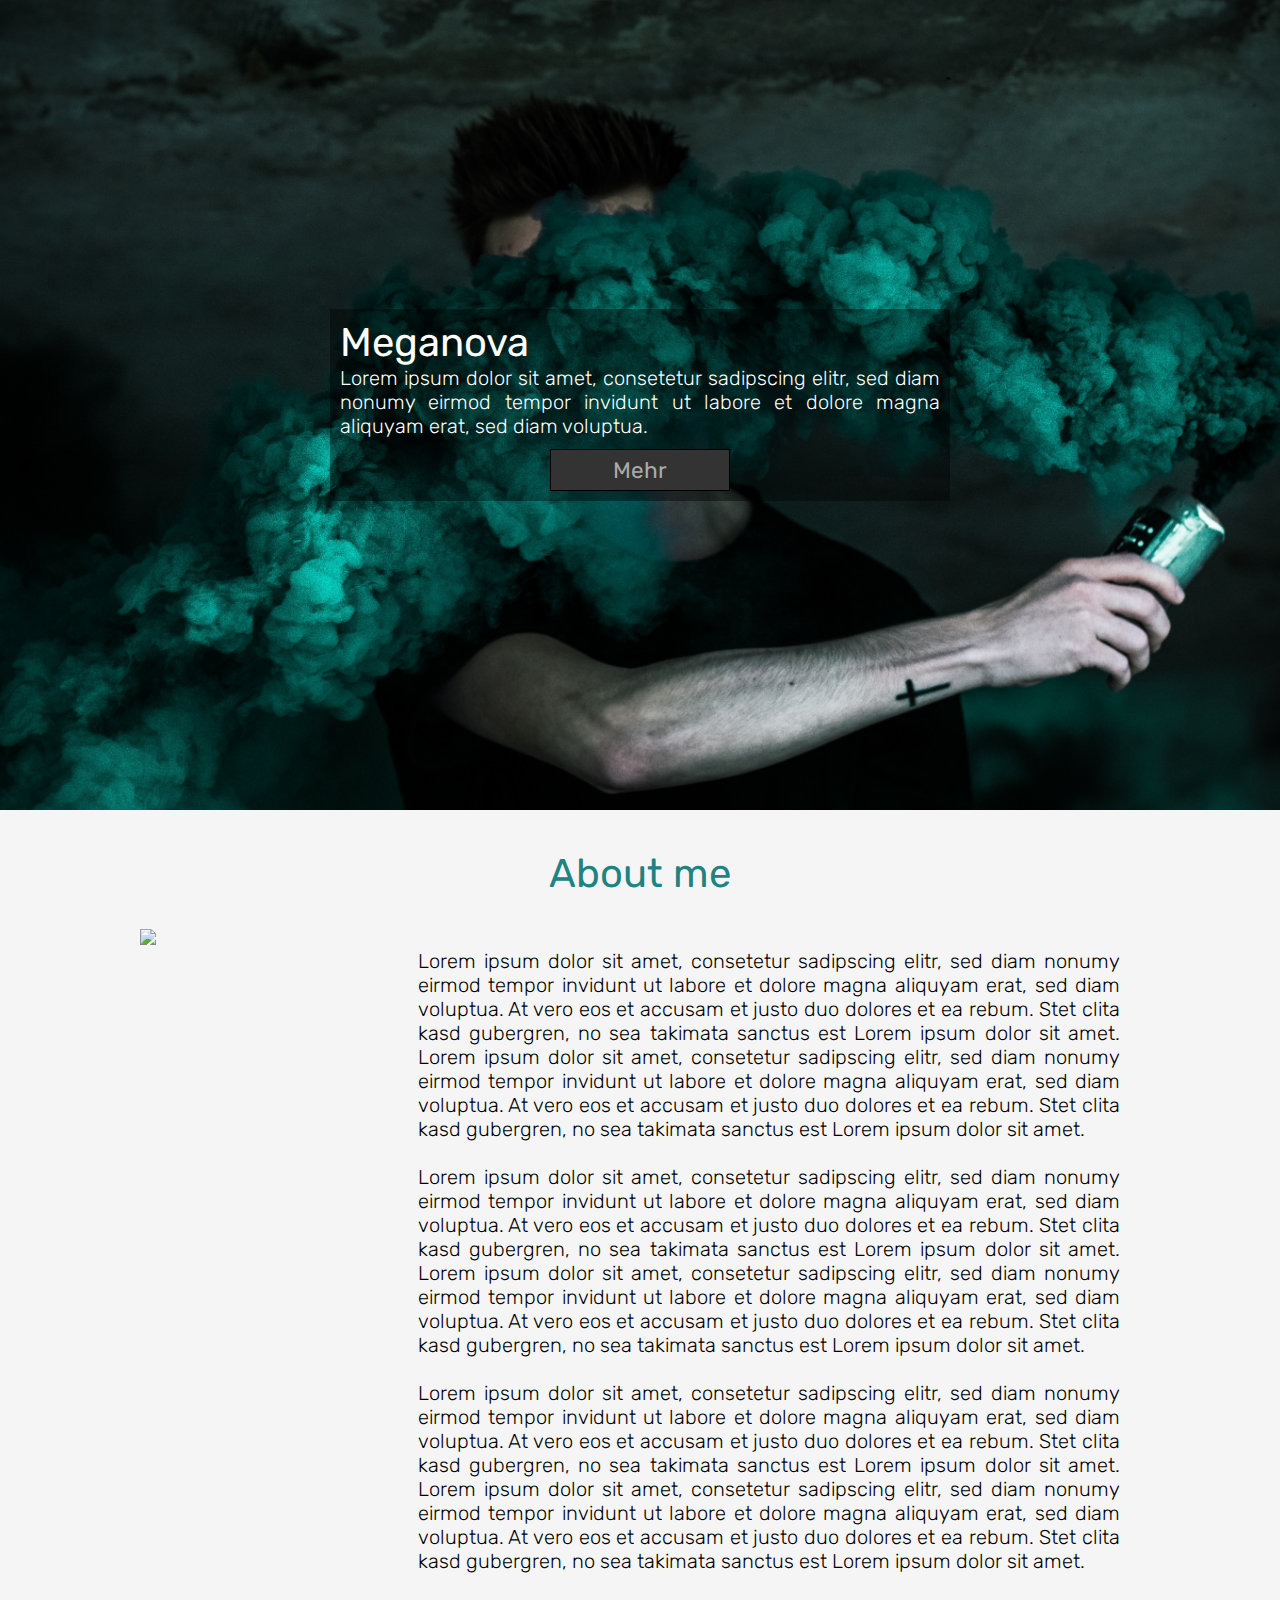
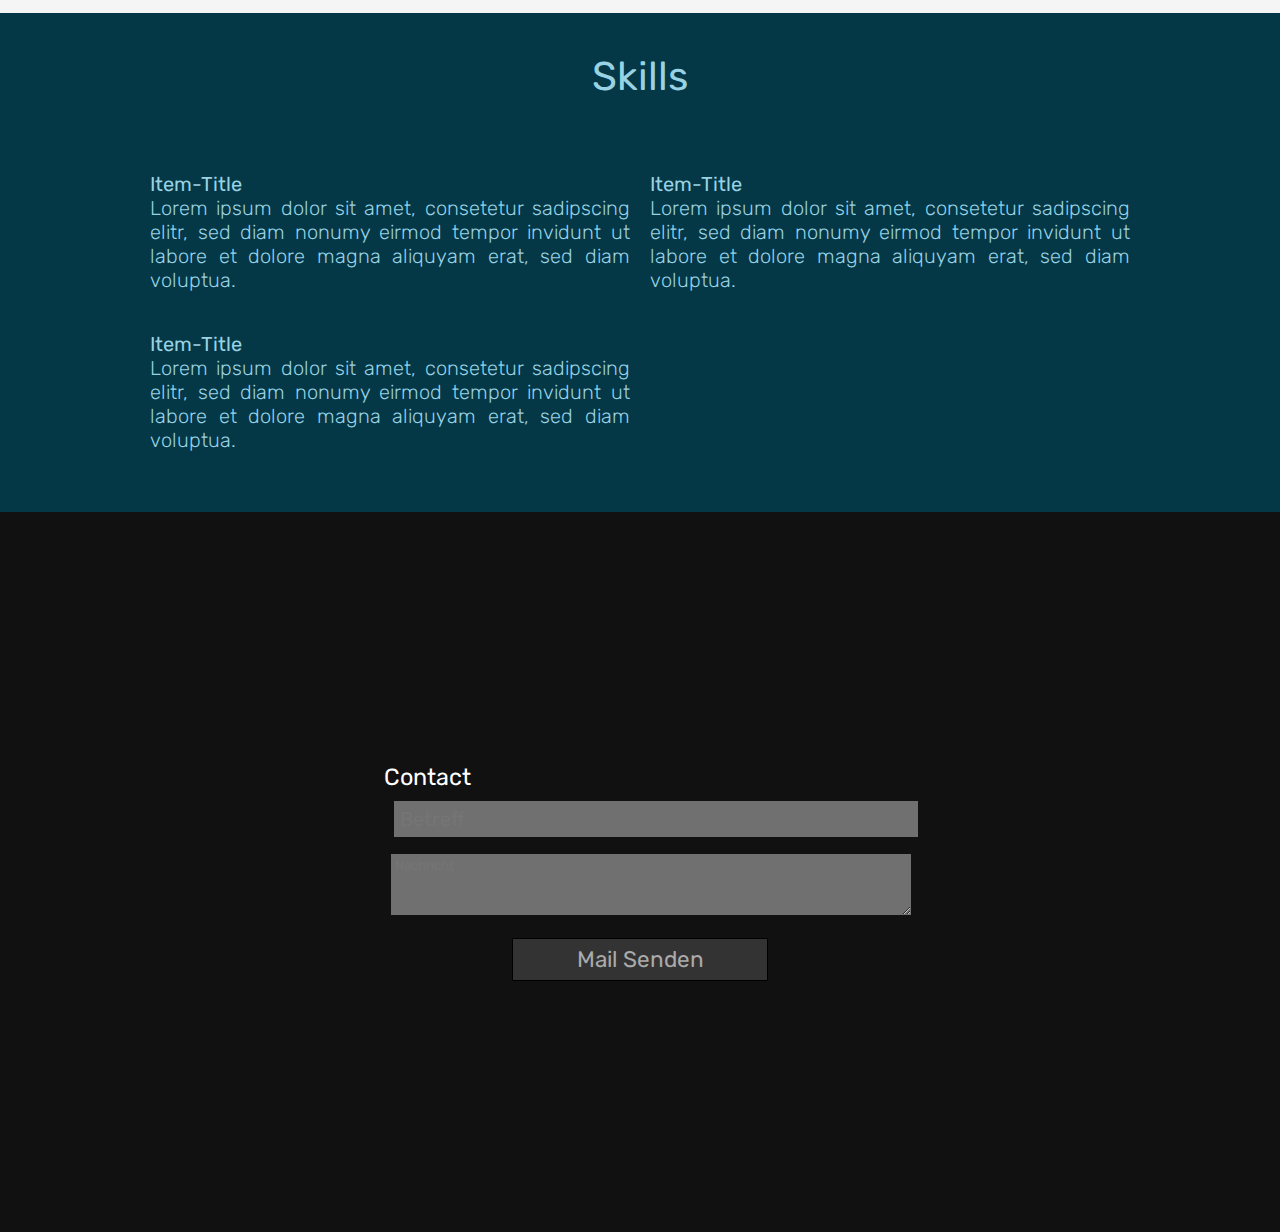
==== index.html @ 615d8e1c "Update" ====
<!DOCTYPE html>

<html>
	<head>
		<meta charset="utf-8">
		<title>Meganova</title>
		<meta name="viewport" content="width=device-width, initial-scale=1">
		<link rel="stylesheet" type="text/css" href="static/style.css">
	</head>
	
	<body>
		<header id="top">
			<div class="box">
				<h1>Meganova</h1>
				<p>Lorem ipsum dolor sit amet, consetetur sadipscing elitr, sed diam nonumy eirmod tempor invidunt ut labore et dolore magna aliquyam erat, sed diam voluptua.</p>
				<center>
					<button class="size-30" onClick="location.href='#about';">Mehr</button>
				</center>
			</div>
		</header>
		
		<section id="about">
			<h3>About me</h3>
			<div>
				<img src="static/img/img_about.jpg">
				<p>Lorem ipsum dolor sit amet, consetetur sadipscing elitr, sed diam nonumy eirmod tempor invidunt ut labore et dolore magna aliquyam erat, sed diam voluptua. At vero eos et accusam et justo duo dolores et ea rebum. Stet clita kasd gubergren, no sea takimata sanctus est Lorem ipsum dolor sit amet. Lorem ipsum dolor sit amet, consetetur sadipscing elitr, sed diam nonumy eirmod tempor invidunt ut labore et dolore magna aliquyam erat, sed diam voluptua. At vero eos et accusam et justo duo dolores et ea rebum. Stet clita kasd gubergren, no sea takimata sanctus est Lorem ipsum dolor sit amet.<br><br>Lorem ipsum dolor sit amet, consetetur sadipscing elitr, sed diam nonumy eirmod tempor invidunt ut labore et dolore magna aliquyam erat, sed diam voluptua. At vero eos et accusam et justo duo dolores et ea rebum. Stet clita kasd gubergren, no sea takimata sanctus est Lorem ipsum dolor sit amet. Lorem ipsum dolor sit amet, consetetur sadipscing elitr, sed diam nonumy eirmod tempor invidunt ut labore et dolore magna aliquyam erat, sed diam voluptua. At vero eos et accusam et justo duo dolores et ea rebum. Stet clita kasd gubergren, no sea takimata sanctus est Lorem ipsum dolor sit amet.<br><br>Lorem ipsum dolor sit amet, consetetur sadipscing elitr, sed diam nonumy eirmod tempor invidunt ut labore et dolore magna aliquyam erat, sed diam voluptua. At vero eos et accusam et justo duo dolores et ea rebum. Stet clita kasd gubergren, no sea takimata sanctus est Lorem ipsum dolor sit amet. Lorem ipsum dolor sit amet, consetetur sadipscing elitr, sed diam nonumy eirmod tempor invidunt ut labore et dolore magna aliquyam erat, sed diam voluptua. At vero eos et accusam et justo duo dolores et ea rebum. Stet clita kasd gubergren, no sea takimata sanctus est Lorem ipsum dolor sit amet.</p>
			</div>
		</section>
		
		<section id="skills">
			<h3>Skills</h3>
			<article class="boxed">
				<div>
					<h4>Item-Title</h4>
					<p>Lorem ipsum dolor sit amet, consetetur sadipscing elitr, sed diam nonumy eirmod tempor invidunt ut labore et dolore magna aliquyam erat, sed diam voluptua.</p>
				</div>
				<div>
					<h4>Item-Title</h4>
					<p>Lorem ipsum dolor sit amet, consetetur sadipscing elitr, sed diam nonumy eirmod tempor invidunt ut labore et dolore magna aliquyam erat, sed diam voluptua.</p>
				</div>
				<div>
					<h4>Item-Title</h4>
					<p>Lorem ipsum dolor sit amet, consetetur sadipscing elitr, sed diam nonumy eirmod tempor invidunt ut labore et dolore magna aliquyam erat, sed diam voluptua.</p>
				</div>
			</article>
		</section>
		
		<section id="contact">
			<div class="box">
				<h3>Contact</h3>
				<form action="mailto:MeganovaLP@web.de" method="GET">
					<input class="size-100" name="subject" type="text" placeholder="Betreff" required />
					<textarea class="size-100" name="body" placeholder="Nachricht" required></textarea>
					<center><button class="size-50" type="submit">Mail Senden</button></center>
				</form>
			</div>
		</section>
	</body>
</html>

<!-- 
	Header: levi-guzman-PKVRdAODx0E-unsplash
	Contact: yuriy-bogdanov-v-mf0yOPf9A-unsplash
-->
---- static/style.css ----
@import url('https://fonts.googleapis.com/css?family=Rubik:300,300i,400,400i,500,500i,700,700i,900,900i&display=swap&subset=cyrillic,hebrew,latin-ext');

* {
	margin: 0;
	padding: 0;
	box-size: border-box;
	font-family: 'Rubik', sans-serif;
}

h1, h2, h3, h4, h5, h6 {
	font-weight: 400;
}
p {
	font-weight: 300;
	hyphens: auto;
	text-align: justify;
}

button {
	background: #333;
	border: 1px solid #000;
	color: #aaa;
	padding: .3em .5em;
	font-size: 1.125em;
	transition: all .3s;
}
	button:hover, button:active, button:focus {
		background: #218282;
		border-color: #999;
		color: #fff;
	}

html {
	background: #111;
	overflow-x: hidden;
	scroll-behavior: smooth;
}

body {
	height: 100vh;
	width: 100vw;
	font-size: 20px;
}

header {
	height: 60vh;
	background: url('./img/bg_header.jpg') no-repeat center;
	background-size: cover;
	background-attachment: fixed;
	display: flex;
	justify-content: center;
	align-items: center;
}
	header .box {
		color: #fff;
		max-width: 600px;
	}
	header button {
		margin-top: .5em;
	}

.box {
	background:rgba(0, 0, 0, .4);
	padding:.5em;
	display:inline-block;
}

#about {
	background: #f5f5f5;
	color: #000;
}
	#about h3 {
		color: #218282;
		text-align: center;
		padding: 1em 0em .3em 0em;
	}
	#about div p {
		padding: 1em;
	}
	#about img {
		width: 100%;
	}

#skills {
	background: #043847;
	color: #98d2e3;
}
	#skills h3 {
		text-align: center;
		padding: 1em 0em .3em 0em;
	}
	#skills article div {
		padding: 1em .5em;
	}

#contact {
	height: 60vh;
	background: url('./img/bg_contact.jpg') no-repeat center;
	background-size: cover;
	background-attachment: fixed;
	display: flex;
	justify-content: center;
	align-items: center;
}
	#contact .box {
		max-width: 600px;
		color: #fff;
		background: none;
	}
	
	#contact input, #contact textarea {
		border: none;
		outline: none;
		background: rgba(255, 255, 255, 0.4);
		padding: .3em;
		margin: .5em;
		transition: all .3s;
	}
	#contact input {
		font-size: 1em;
	}
	#contact textarea {
		height: 4em;
	}
		#contact input:hover, #contact textarea:hover, 
		#contact input:active, #contact textarea:active, 
		#contact input:focus, #contact textarea:focus {
			background: rgba(255, 255, 255, 0.9);
		}
		#contact textarea:hover, #contact textarea:active, #contact textarea:focus {
			height: 10em;
		}
	#contact button {
		margin-top: .5em;
	}

@media screen and (min-width: 680px) {
	header {
		height: 90vh;
	}
	
	#about {
		background: #f5f5f5;
		color: #000;
	}
		#about h3, #skills h3 {
			font-size: 1.5em;
		}
		#about div {
			display: flex;
			justify-content: space-evenly;
			align-itmes: center;
			padding: 1em 3em;
		}
		#about img {
			width: 200%;
			max-width: 300px;
		}
	
	#skills .boxed {
		display: flex;
		flex-flow: row wrap;
		align-content: space-between;
		padding: 1.5em 5em;
	}
		#skills .boxed div {
			width: 48%;
		}
	
	#contact {
		height: 80vh;
	}
	
	.size-30 {
		width: 30%;
	}
	.size-50 {
		width: 50%;
	}
	.size-100 {
		width: 100%;
	}
}

@media screen and (min-width: 920px) {
	#about h3, #skills h3 {
		font-size: 2em;
	}
	#about div {
		padding: 1em 7em;
	}
	#skills .boxed {
		padding: 2em 7em;
	}
}
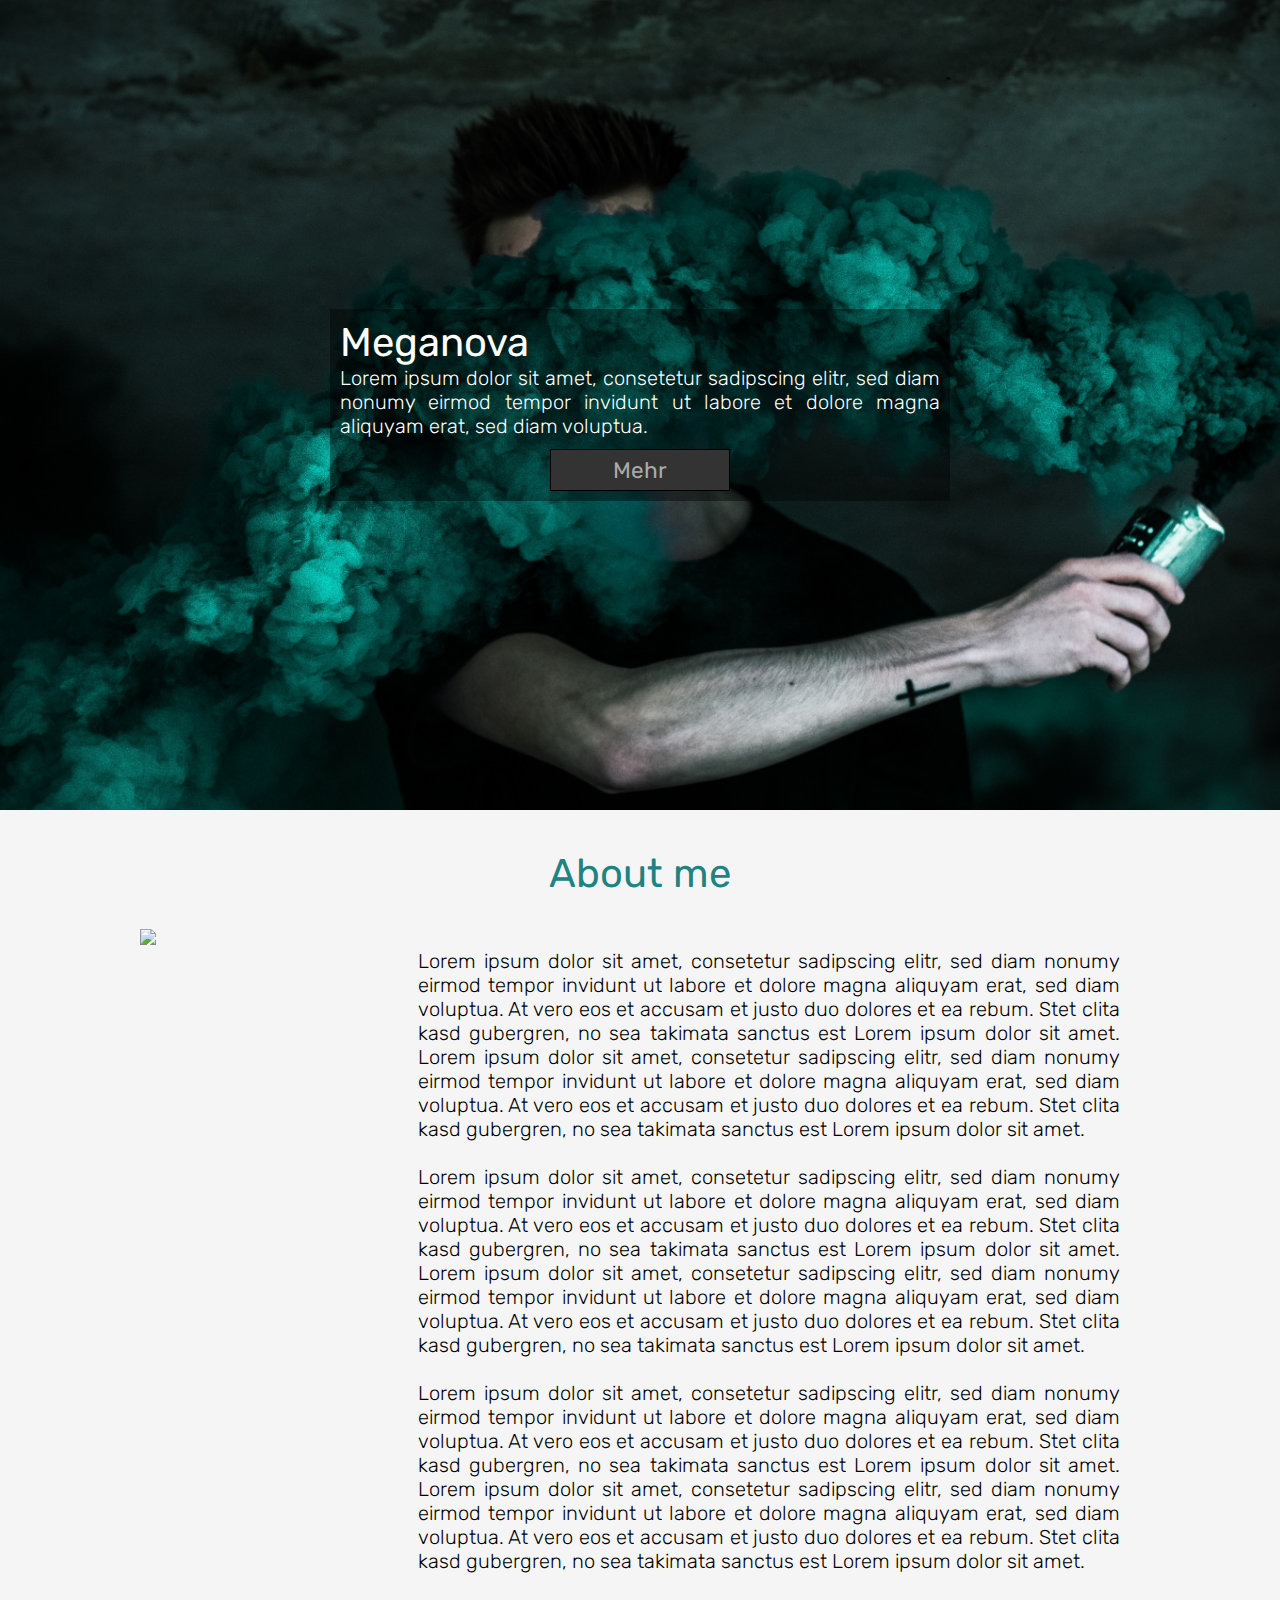
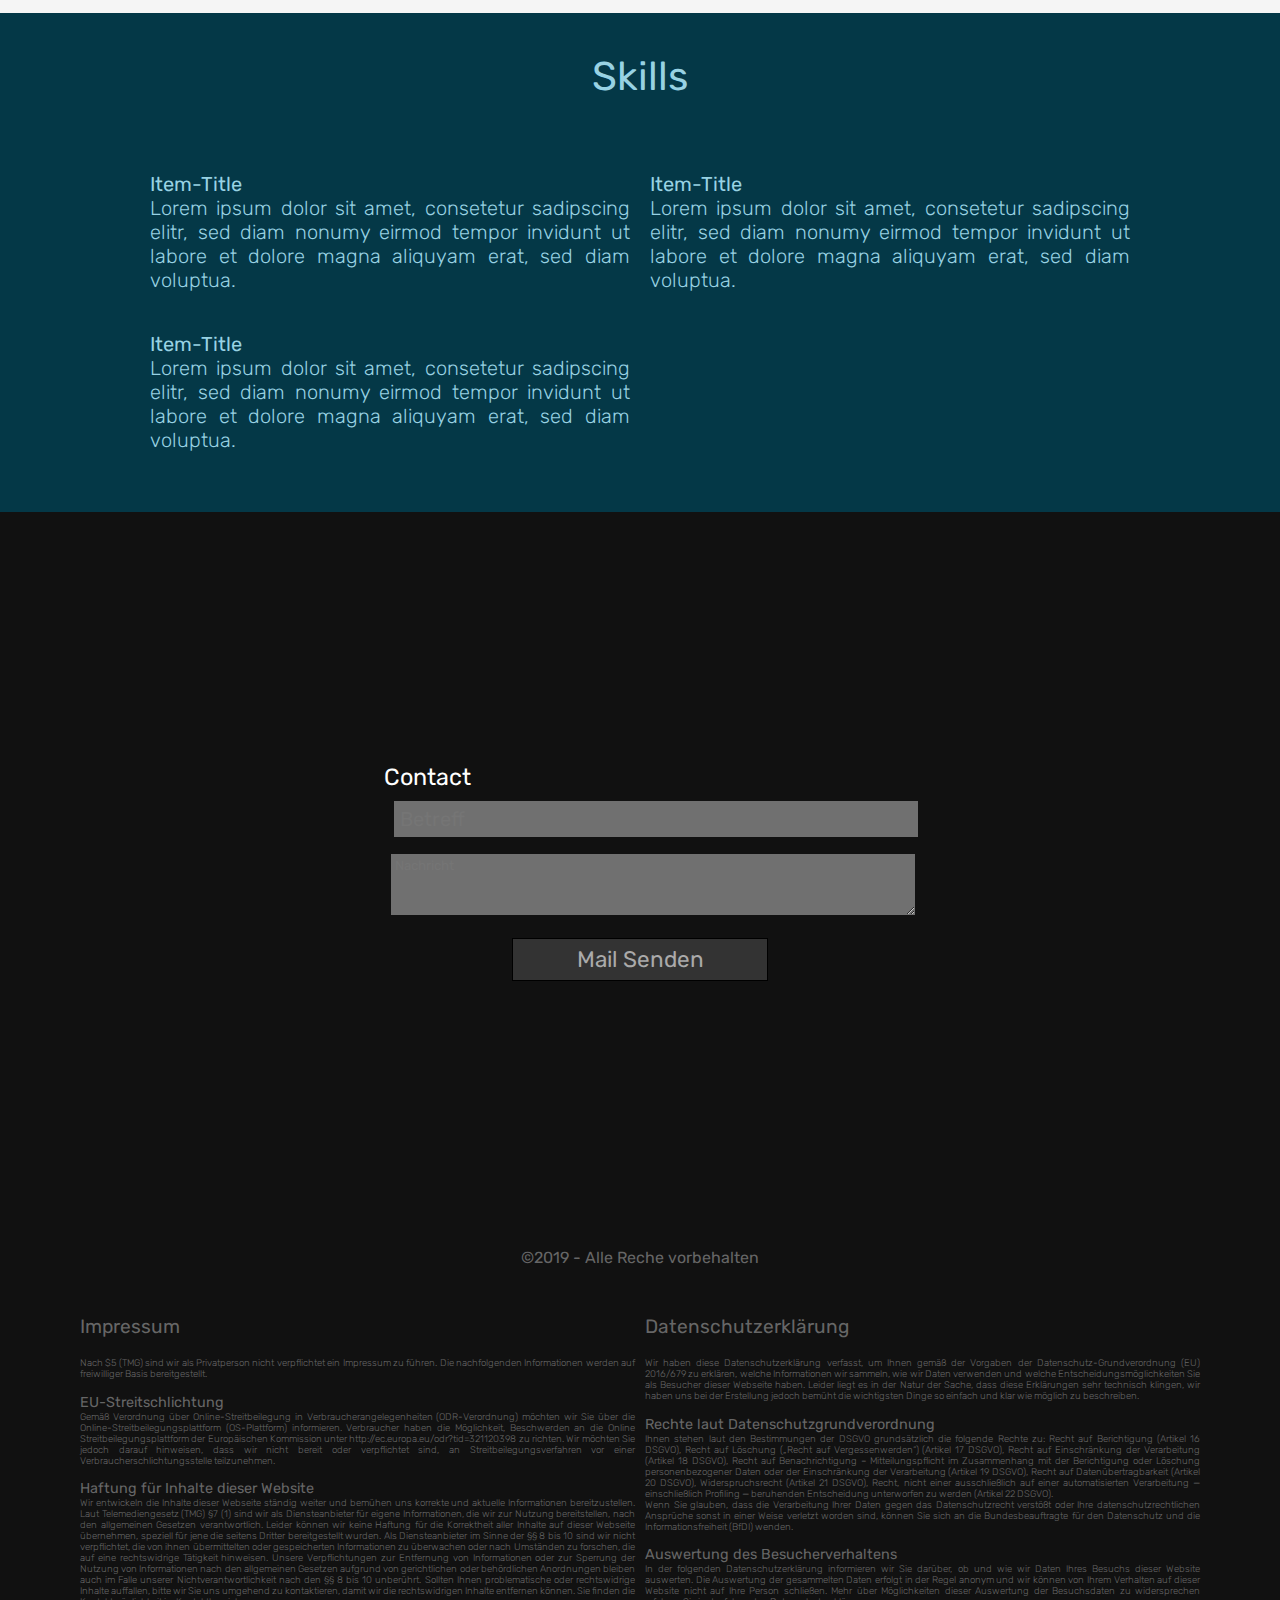
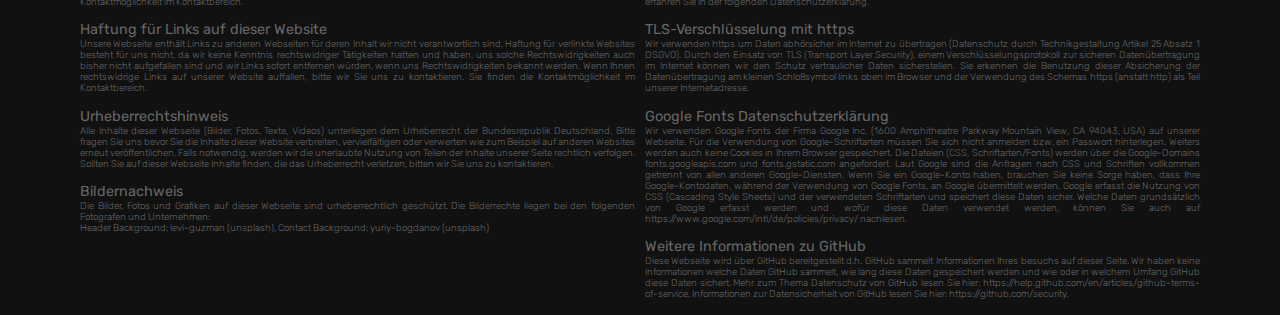
==== commit 731e36e3: "Add files via upload" ====
--- a/index.html
+++ b/index.html
@@ -49,16 +49,43 @@
 			<div class="box">
 				<h3>Contact</h3>
 				<form action="mailto:MeganovaLP@web.de" method="GET">
-					<input class="size-100" name="subject" type="text" placeholder="Betreff" required />
-					<textarea class="size-100" name="body" placeholder="Nachricht" required></textarea>
+					<input name="subject" type="text" placeholder="Betreff" required />
+					<textarea name="body" placeholder="Nachricht" required></textarea>
 					<center><button class="size-50" type="submit">Mail Senden</button></center>
 				</form>
 			</div>
 		</section>
+		
+		<section id="imprint">
+			<center>&copy;2019 - Alle Reche vorbehalten</center>
+			<div class="small">
+				<h4>Impressum</h4>
+				<p>Nach $5 (TMG) sind wir als Privatperson nicht verpflichtet ein Impressum zu führen. Die nachfolgenden Informationen werden auf freiwilliger Basis bereitgestellt.</p>
+				<h6>EU-Streitschlichtung</h6>
+				<p>Gemäß Verordnung über Online-Streitbeilegung in Verbraucherangelegenheiten (ODR-Verordnung) möchten wir Sie über die Online-Streitbeilegungsplattform (OS-Plattform) informieren. Verbraucher haben die Möglichkeit, Beschwerden an die Online Streitbeilegungsplattform der Europäischen Kommission unter http://ec.europa.eu/odr?tid=321120398 zu richten. Wir möchten Sie jedoch darauf hinweisen, dass wir nicht bereit oder verpflichtet sind, an Streitbeilegungsverfahren vor einer Verbraucherschlichtungsstelle teilzunehmen.</p>
+				<h6>Haftung für Inhalte dieser Website</h6>
+				<p>Wir entwickeln die Inhalte dieser Webseite ständig weiter und bemühen uns korrekte und aktuelle Informationen bereitzustellen. Laut Telemediengesetz (TMG) §7 (1) sind wir als Diensteanbieter für eigene Informationen, die wir zur Nutzung bereitstellen, nach den allgemeinen Gesetzen verantwortlich. Leider können wir keine Haftung für die Korrektheit aller Inhalte auf dieser Webseite übernehmen, speziell für jene die seitens Dritter bereitgestellt wurden. Als Diensteanbieter im Sinne der §§ 8 bis 10 sind wir nicht verpflichtet, die von ihnen übermittelten oder gespeicherten Informationen zu überwachen oder nach Umständen zu forschen, die auf eine rechtswidrige Tätigkeit hinweisen. Unsere Verpflichtungen zur Entfernung von Informationen oder zur Sperrung der Nutzung von Informationen nach den allgemeinen Gesetzen aufgrund von gerichtlichen oder behördlichen Anordnungen bleiben auch im Falle unserer Nichtverantwortlichkeit nach den §§ 8 bis 10 unberührt. Sollten Ihnen problematische oder rechtswidrige Inhalte auffallen, bitte wir Sie uns umgehend zu kontaktieren, damit wir die rechtswidrigen Inhalte entfernen können. Sie finden die Kontaktmöglichkeit im Kontaktbereich.</p>
+				<h6>Haftung für Links auf dieser Website</h6>
+				<p>Unsere Webseite enthält Links zu anderen Webseiten für deren Inhalt wir nicht verantwortlich sind. Haftung für verlinkte Websites besteht für uns nicht, da wir keine Kenntnis rechtswidriger Tätigkeiten hatten und haben, uns solche Rechtswidrigkeiten auch bisher nicht aufgefallen sind und wir Links sofort entfernen würden, wenn uns Rechtswidrigkeiten bekannt werden. Wenn Ihnen rechtswidrige Links auf unserer Website auffallen, bitte wir Sie uns zu kontaktieren. Sie finden die Kontaktmöglichkeit im Kontaktbereich.</p>
+				<h6>Urheberrechtshinweis</h6>
+				<p>Alle Inhalte dieser Webseite (Bilder, Fotos, Texte, Videos) unterliegen dem Urheberrecht der Bundesrepublik Deutschland. Bitte fragen Sie uns bevor Sie die Inhalte dieser Website verbreiten, vervielfältigen oder verwerten wie zum Beispiel auf anderen Websites erneut veröffentlichen. Falls notwendig, werden wir die unerlaubte Nutzung von Teilen der Inhalte unserer Seite rechtlich verfolgen. Sollten Sie auf dieser Webseite Inhalte finden, die das Urheberrecht verletzen, bitten wir Sie uns zu kontaktieren.</p>
+				<h6>Bildernachweis</h6>
+				<p>Die Bilder, Fotos und Grafiken auf dieser Webseite sind urheberrechtlich geschützt. Die Bilderrechte liegen bei den folgenden Fotografen und Unternehmen:<br>Header Background: levi-guzman (unsplash), Contact Background: yuriy-bogdanov (unsplash)</p>
+				
+				<h4>Datenschutzerklärung</h4>
+				<p>Wir haben diese Datenschutzerklärung verfasst, um Ihnen gemäß der Vorgaben der Datenschutz-Grundverordnung (EU) 2016/679 zu erklären, welche Informationen wir sammeln, wie wir Daten verwenden und welche Entscheidungsmöglichkeiten Sie als Besucher dieser Webseite haben. Leider liegt es in der Natur der Sache, dass diese Erklärungen sehr technisch klingen, wir haben uns bei der Erstellung jedoch bemüht die wichtigsten Dinge so einfach und klar wie möglich zu beschreiben.</p>
+				<h6>Rechte laut Datenschutzgrundverordnung</h6>
+				<p>Ihnen stehen laut den Bestimmungen der DSGVO grundsätzlich die folgende Rechte zu: Recht auf Berichtigung (Artikel 16 DSGVO), Recht auf Löschung („Recht auf Vergessenwerden“) (Artikel 17 DSGVO), Recht auf Einschränkung der Verarbeitung (Artikel 18 DSGVO), Recht auf Benachrichtigung – Mitteilungspflicht im Zusammenhang mit der Berichtigung oder Löschung personenbezogener Daten oder der Einschränkung der Verarbeitung (Artikel 19 DSGVO), Recht auf Datenübertragbarkeit (Artikel 20 DSGVO), Widerspruchsrecht (Artikel 21 DSGVO), Recht, nicht einer ausschließlich auf einer automatisierten Verarbeitung — einschließlich Profiling — beruhenden Entscheidung unterworfen zu werden (Artikel 22 DSGVO).</p>
+				<p>Wenn Sie glauben, dass die Verarbeitung Ihrer Daten gegen das Datenschutzrecht verstößt oder Ihre datenschutzrechtlichen Ansprüche sonst in einer Weise verletzt worden sind, können Sie sich an die Bundesbeauftragte für den Datenschutz und die Informationsfreiheit (BfDI) wenden.</p>
+				<h6>Auswertung des Besucherverhaltens</h6>
+				<p>In der folgenden Datenschutzerklärung informieren wir Sie darüber, ob und wie wir Daten Ihres Besuchs dieser Website auswerten. Die Auswertung der gesammelten Daten erfolgt in der Regel anonym und wir können von Ihrem Verhalten auf dieser Website nicht auf Ihre Person schließen. Mehr über Möglichkeiten dieser Auswertung der Besuchsdaten zu widersprechen erfahren Sie in der folgenden Datenschutzerklärung.</p>
+				<h6>TLS-Verschlüsselung mit https</h6>
+				<p>Wir verwenden https um Daten abhörsicher im Internet zu übertragen (Datenschutz durch Technikgestaltung Artikel 25 Absatz 1 DSGVO). Durch den Einsatz von TLS (Transport Layer Security), einem Verschlüsselungsprotokoll zur sicheren Datenübertragung im Internet können wir den Schutz vertraulicher Daten sicherstellen. Sie erkennen die Benutzung dieser Absicherung der Datenübertragung am kleinen Schloßsymbol links oben im Browser und der Verwendung des Schemas https (anstatt http) als Teil unserer Internetadresse.</p>
+				<h6>Google Fonts Datenschutzerklärung</h6>
+				<p>Wir verwenden Google Fonts der Firma Google Inc. (1600 Amphitheatre Parkway Mountain View, CA 94043, USA) auf unserer Webseite. Für die Verwendung von Google-Schriftarten müssen Sie sich nicht anmelden bzw. ein Passwort hinterlegen. Weiters werden auch keine Cookies in Ihrem Browser gespeichert. Die Dateien (CSS, Schriftarten/Fonts) werden über die Google-Domains fonts.googleapis.com und fonts.gstatic.com angefordert. Laut Google sind die Anfragen nach CSS und Schriften vollkommen getrennt von allen anderen Google-Diensten. Wenn Sie ein Google-Konto haben, brauchen Sie keine Sorge haben, dass Ihre Google-Kontodaten, während der Verwendung von Google Fonts, an Google übermittelt werden. Google erfasst die Nutzung von CSS (Cascading Style Sheets) und der verwendeten Schriftarten und speichert diese Daten sicher. Welche Daten grundsätzlich von Google erfasst werden und wofür diese Daten verwendet werden, können Sie auch auf https://www.google.com/intl/de/policies/privacy/ nachlesen.</p>
+				<h6>Weitere Informationen zu GitHub</h6>
+				<p>Diese Webseite wird über GitHub bereitgestellt d.h. GitHub sammelt Informationen Ihres besuchs auf dieser Seite. Wir haben keine Informationen welche Daten GitHub sammelt, wie lang diese Daten gespeichert werden und wie oder in welchem Umfang GitHub diese Daten sichert. Mehr zum Thema Datenschutz von GitHub lesen Sie hier: https://help.github.com/en/articles/github-terms-of-service, Informationen zur Datensicherheit von GitHub lesen Sie hier: https://github.com/security.</p>
+			</div>
+		</section>
 	</body>
-</html>
-
-<!-- 
-	Header: levi-guzman-PKVRdAODx0E-unsplash
-	Contact: yuriy-bogdanov-v-mf0yOPf9A-unsplash
--->+</html>--- a/static/style.css
+++ b/static/style.css
@@ -115,23 +115,44 @@
 		padding: .3em;
 		margin: .5em;
 		transition: all .3s;
+		width: 100%;
 	}
 	#contact input {
 		font-size: 1em;
 	}
 	#contact textarea {
 		height: 4em;
+		width: calc(100% + 4px);
 	}
 		#contact input:hover, #contact textarea:hover, 
 		#contact input:active, #contact textarea:active, 
 		#contact input:focus, #contact textarea:focus {
-			background: rgba(255, 255, 255, 0.9);
+			background: rgba(255, 255, 255, 0.7);
 		}
 		#contact textarea:hover, #contact textarea:active, #contact textarea:focus {
 			height: 10em;
 		}
 	#contact button {
 		margin-top: .5em;
+	}
+
+#imprint {
+	color: #666;
+	font-size: .8em;
+	padding: 1em;
+}
+	#imprint h4 {
+		font-size: 2em;
+		padding-top: 2em;
+		padding-bottom: 1em;
+	}
+	#imprint h6 {
+		font-size: 1.5em;
+		padding-top: 1em;
+	}
+	#imprint .small {
+		font-size: .6em;
+		margin-top: 1em;
 	}
 
 @media screen and (min-width: 680px) {
@@ -171,6 +192,13 @@
 		height: 80vh;
 	}
 	
+	#imprint {
+		padding: 1em 5em;
+	}
+		#imprint .small {
+			columns: 2;
+		}
+	
 	.size-30 {
 		width: 30%;
 	}
@@ -192,4 +220,10 @@
 	#skills .boxed {
 		padding: 2em 7em;
 	}
+}
+
+@media screen and (min-width: 1920px) {
+	#imprint .small {
+		columns: 3;
+	}
 }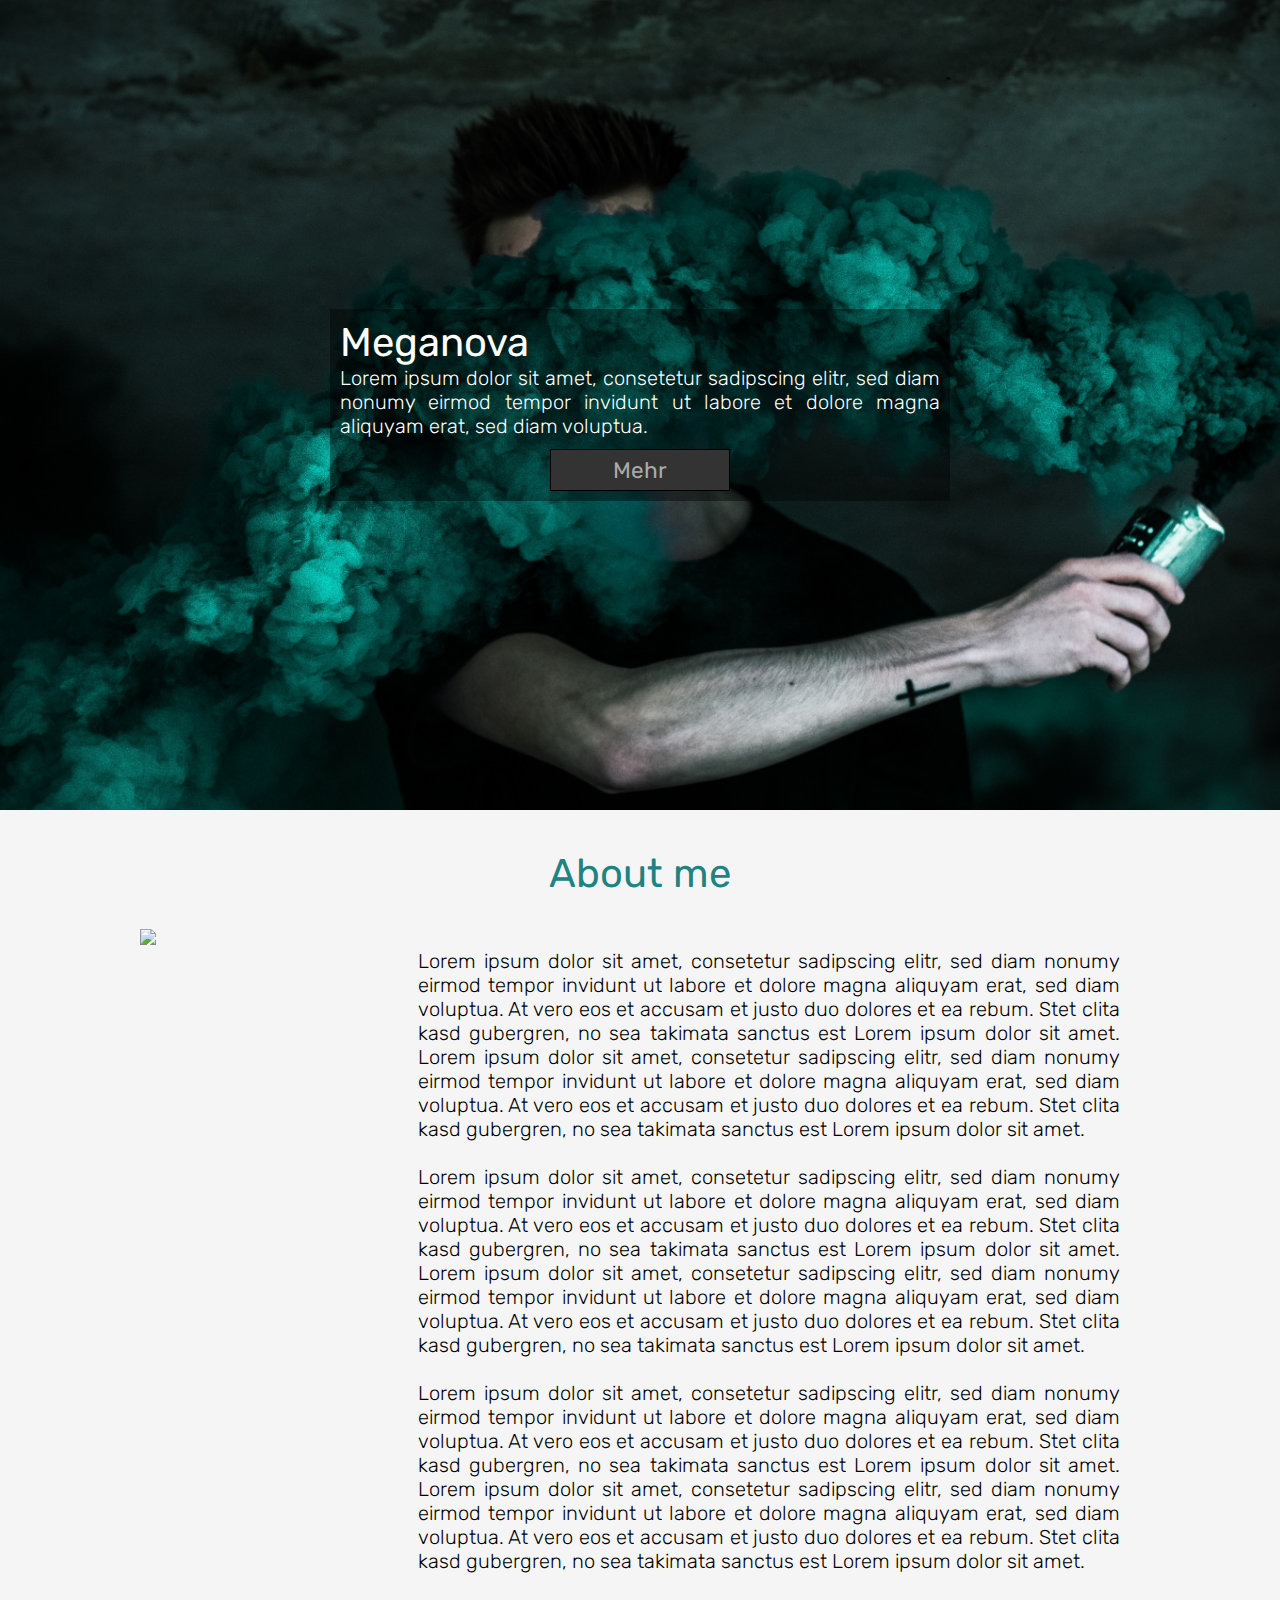
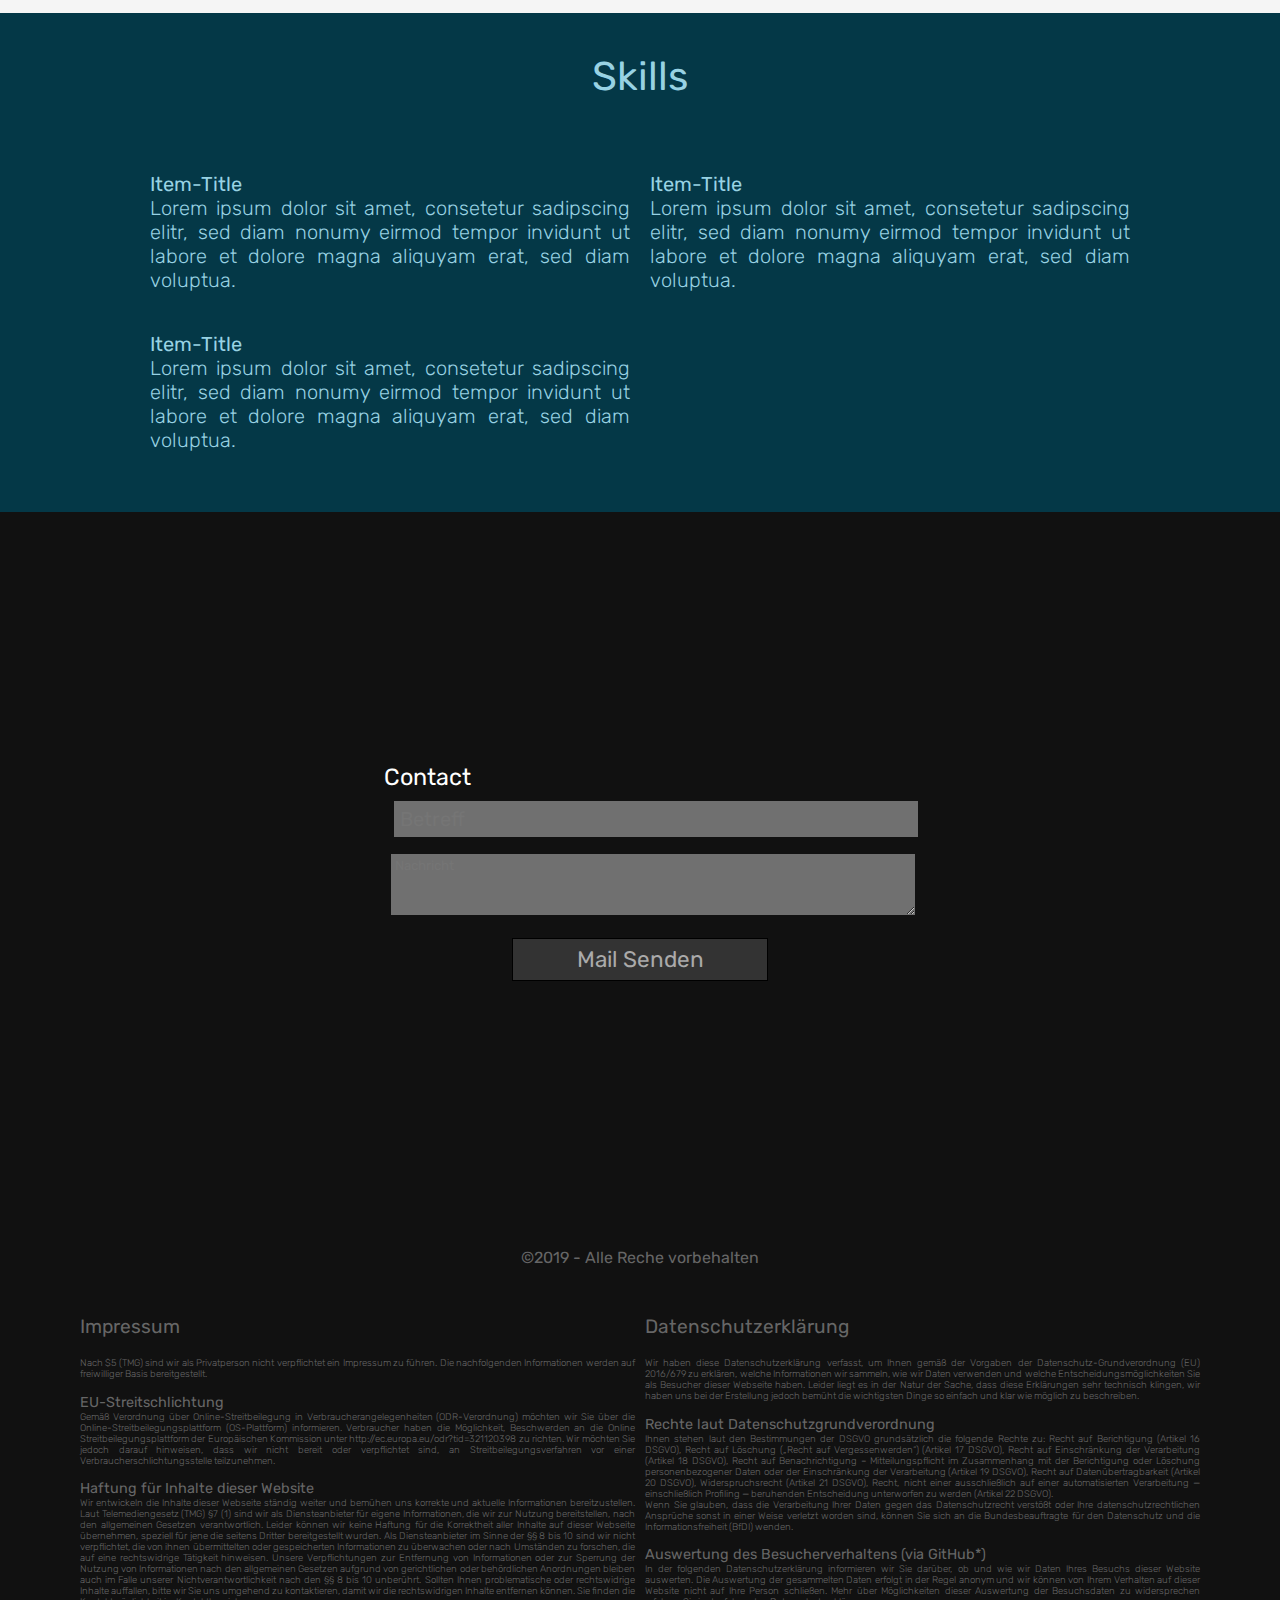
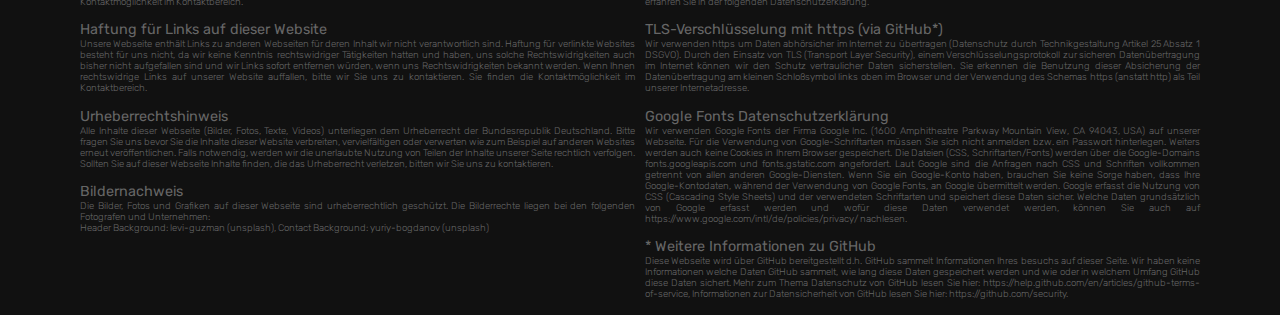
==== commit 5d66a549: "Add files via upload" ====
--- a/index.html
+++ b/index.html
@@ -77,13 +77,13 @@
 				<h6>Rechte laut Datenschutzgrundverordnung</h6>
 				<p>Ihnen stehen laut den Bestimmungen der DSGVO grundsätzlich die folgende Rechte zu: Recht auf Berichtigung (Artikel 16 DSGVO), Recht auf Löschung („Recht auf Vergessenwerden“) (Artikel 17 DSGVO), Recht auf Einschränkung der Verarbeitung (Artikel 18 DSGVO), Recht auf Benachrichtigung – Mitteilungspflicht im Zusammenhang mit der Berichtigung oder Löschung personenbezogener Daten oder der Einschränkung der Verarbeitung (Artikel 19 DSGVO), Recht auf Datenübertragbarkeit (Artikel 20 DSGVO), Widerspruchsrecht (Artikel 21 DSGVO), Recht, nicht einer ausschließlich auf einer automatisierten Verarbeitung — einschließlich Profiling — beruhenden Entscheidung unterworfen zu werden (Artikel 22 DSGVO).</p>
 				<p>Wenn Sie glauben, dass die Verarbeitung Ihrer Daten gegen das Datenschutzrecht verstößt oder Ihre datenschutzrechtlichen Ansprüche sonst in einer Weise verletzt worden sind, können Sie sich an die Bundesbeauftragte für den Datenschutz und die Informationsfreiheit (BfDI) wenden.</p>
-				<h6>Auswertung des Besucherverhaltens</h6>
+				<h6>Auswertung des Besucherverhaltens (via GitHub*)</h6>
 				<p>In der folgenden Datenschutzerklärung informieren wir Sie darüber, ob und wie wir Daten Ihres Besuchs dieser Website auswerten. Die Auswertung der gesammelten Daten erfolgt in der Regel anonym und wir können von Ihrem Verhalten auf dieser Website nicht auf Ihre Person schließen. Mehr über Möglichkeiten dieser Auswertung der Besuchsdaten zu widersprechen erfahren Sie in der folgenden Datenschutzerklärung.</p>
-				<h6>TLS-Verschlüsselung mit https</h6>
+				<h6>TLS-Verschlüsselung mit https (via GitHub*)</h6>
 				<p>Wir verwenden https um Daten abhörsicher im Internet zu übertragen (Datenschutz durch Technikgestaltung Artikel 25 Absatz 1 DSGVO). Durch den Einsatz von TLS (Transport Layer Security), einem Verschlüsselungsprotokoll zur sicheren Datenübertragung im Internet können wir den Schutz vertraulicher Daten sicherstellen. Sie erkennen die Benutzung dieser Absicherung der Datenübertragung am kleinen Schloßsymbol links oben im Browser und der Verwendung des Schemas https (anstatt http) als Teil unserer Internetadresse.</p>
 				<h6>Google Fonts Datenschutzerklärung</h6>
 				<p>Wir verwenden Google Fonts der Firma Google Inc. (1600 Amphitheatre Parkway Mountain View, CA 94043, USA) auf unserer Webseite. Für die Verwendung von Google-Schriftarten müssen Sie sich nicht anmelden bzw. ein Passwort hinterlegen. Weiters werden auch keine Cookies in Ihrem Browser gespeichert. Die Dateien (CSS, Schriftarten/Fonts) werden über die Google-Domains fonts.googleapis.com und fonts.gstatic.com angefordert. Laut Google sind die Anfragen nach CSS und Schriften vollkommen getrennt von allen anderen Google-Diensten. Wenn Sie ein Google-Konto haben, brauchen Sie keine Sorge haben, dass Ihre Google-Kontodaten, während der Verwendung von Google Fonts, an Google übermittelt werden. Google erfasst die Nutzung von CSS (Cascading Style Sheets) und der verwendeten Schriftarten und speichert diese Daten sicher. Welche Daten grundsätzlich von Google erfasst werden und wofür diese Daten verwendet werden, können Sie auch auf https://www.google.com/intl/de/policies/privacy/ nachlesen.</p>
-				<h6>Weitere Informationen zu GitHub</h6>
+				<h6>* Weitere Informationen zu GitHub</h6>
 				<p>Diese Webseite wird über GitHub bereitgestellt d.h. GitHub sammelt Informationen Ihres besuchs auf dieser Seite. Wir haben keine Informationen welche Daten GitHub sammelt, wie lang diese Daten gespeichert werden und wie oder in welchem Umfang GitHub diese Daten sichert. Mehr zum Thema Datenschutz von GitHub lesen Sie hier: https://help.github.com/en/articles/github-terms-of-service, Informationen zur Datensicherheit von GitHub lesen Sie hier: https://github.com/security.</p>
 			</div>
 		</section>
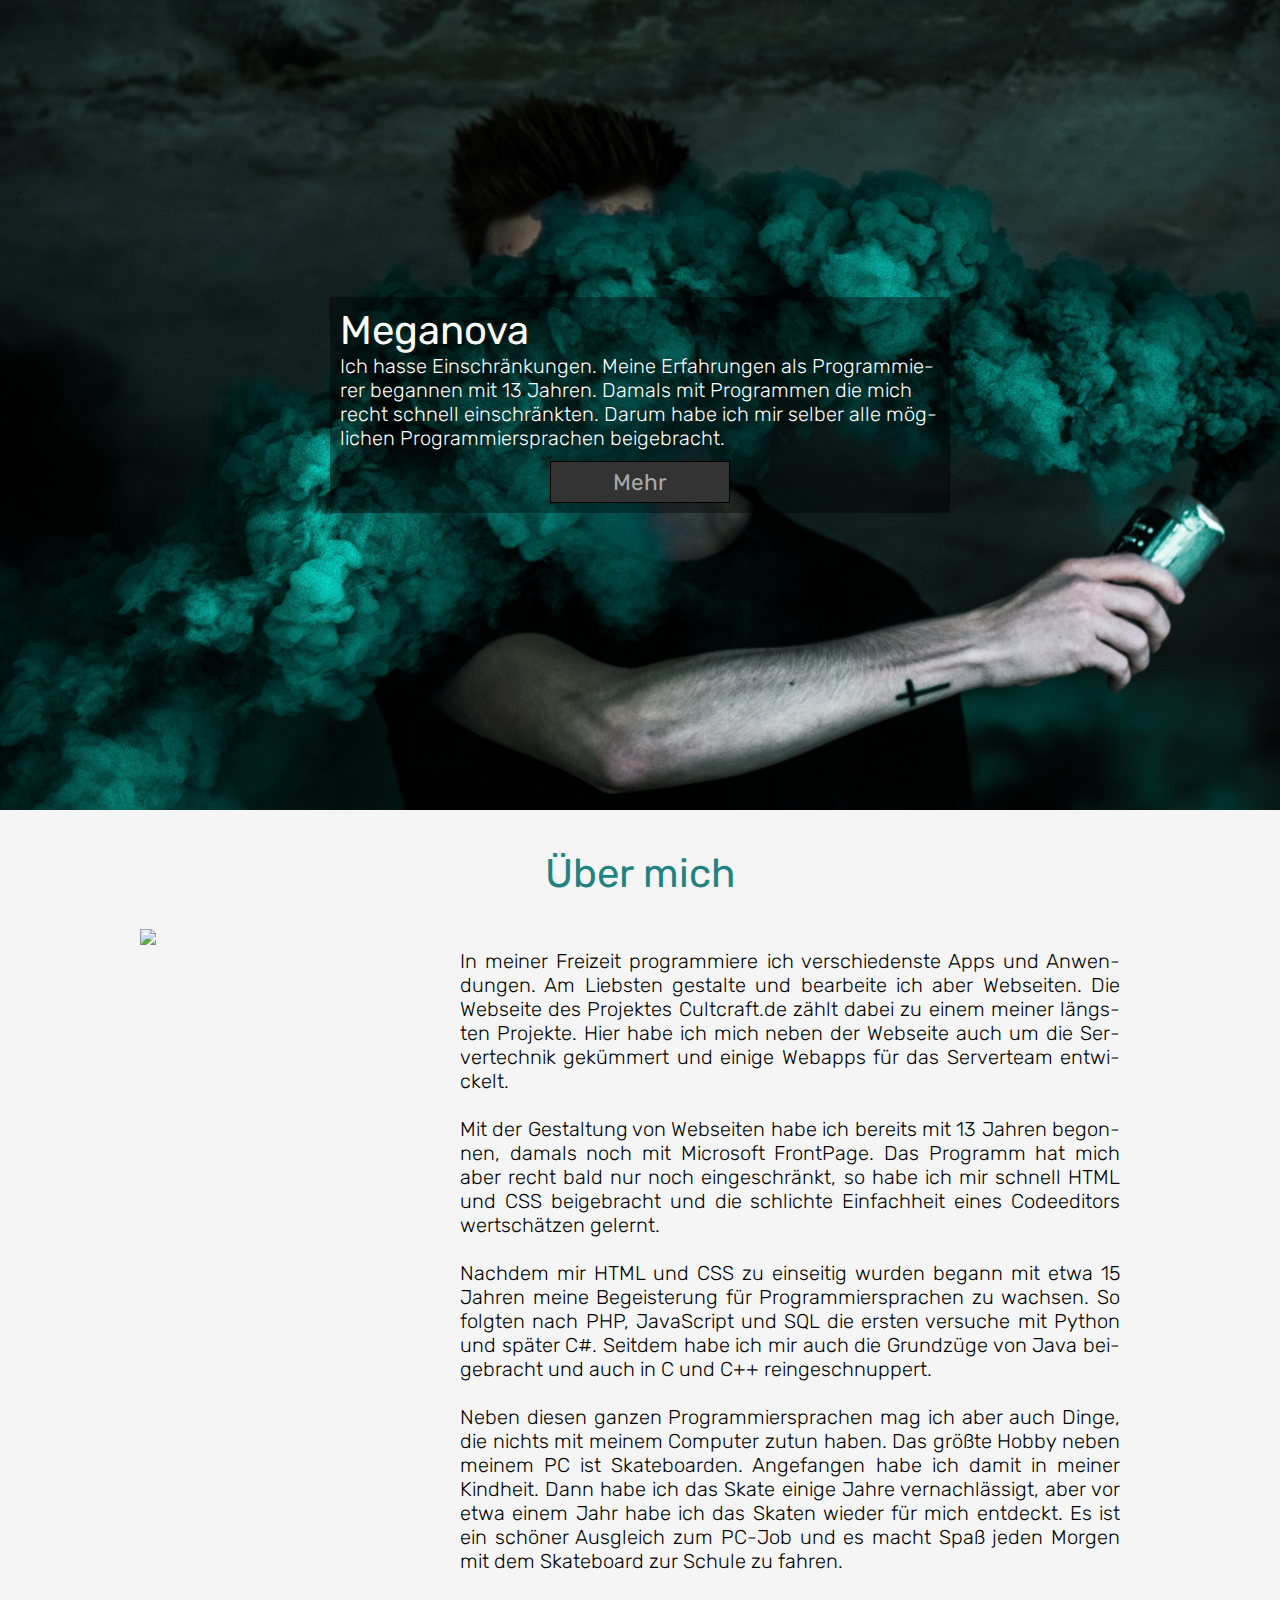
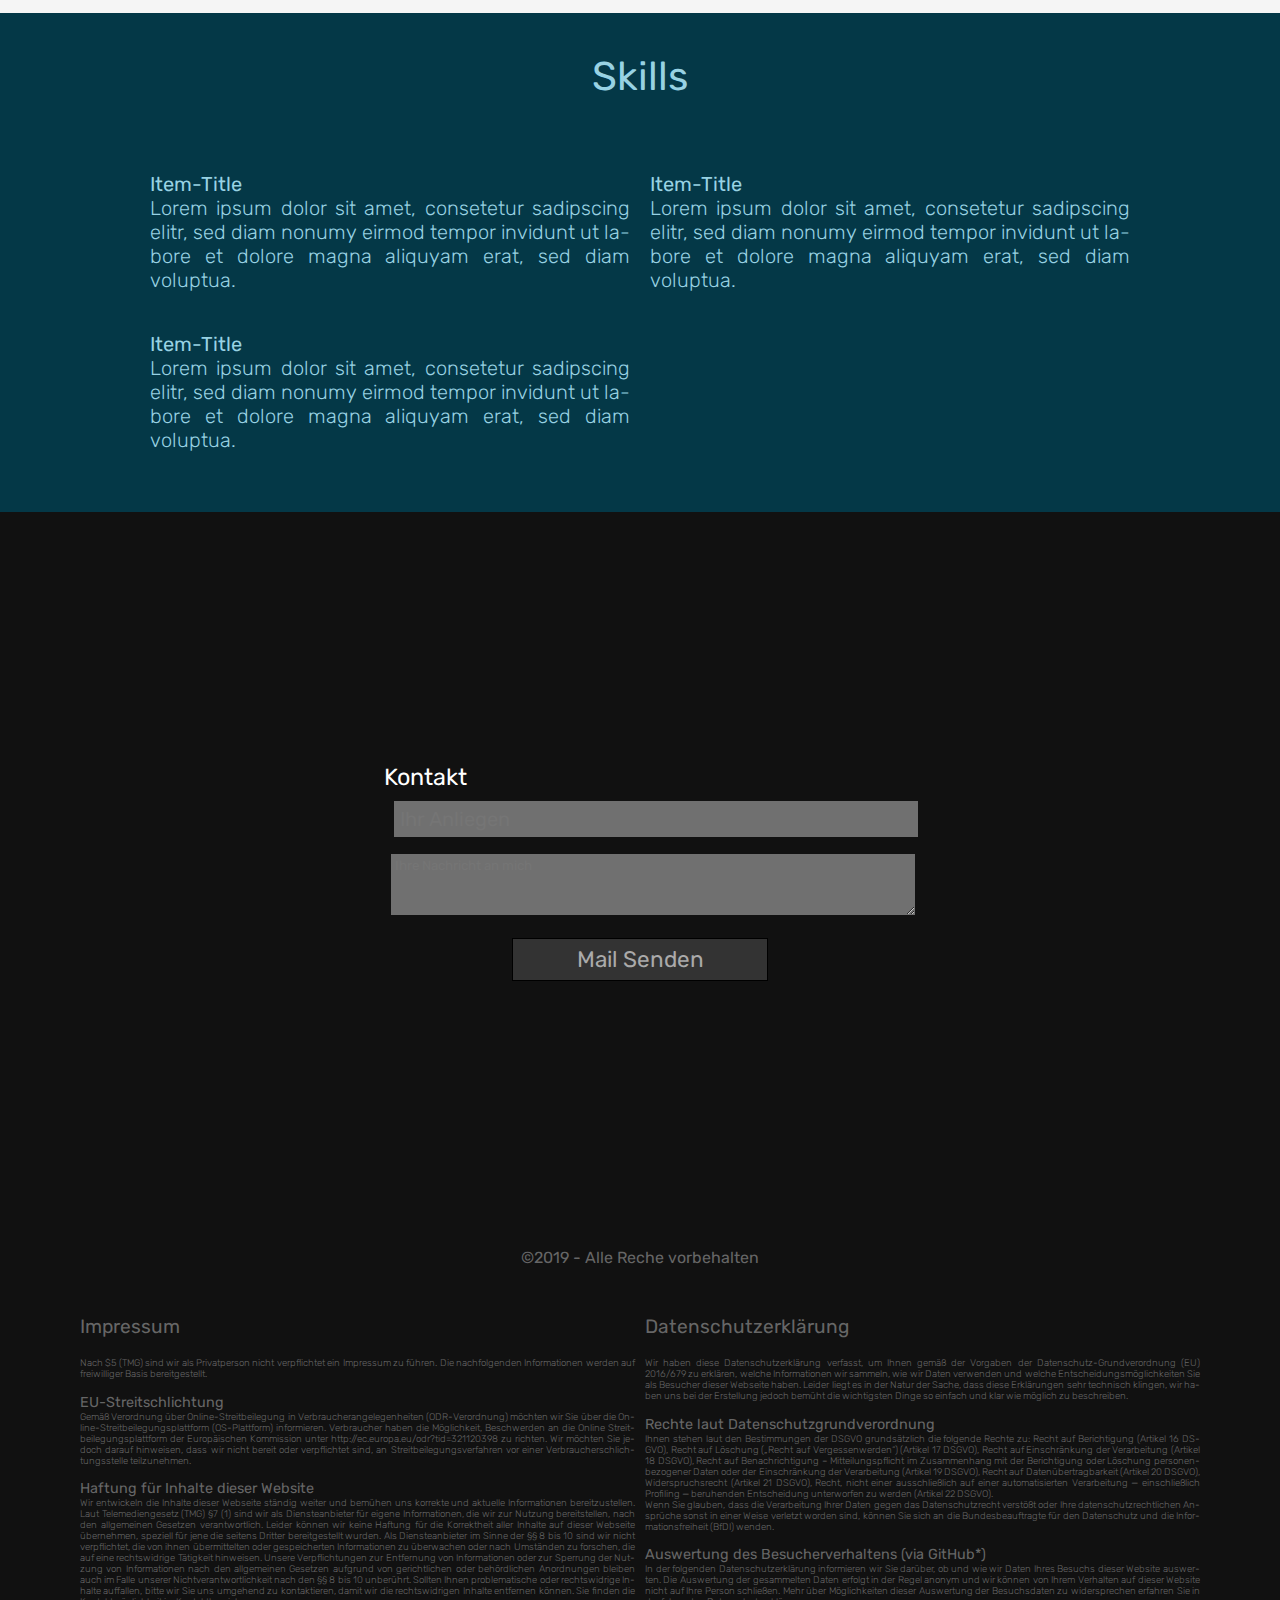
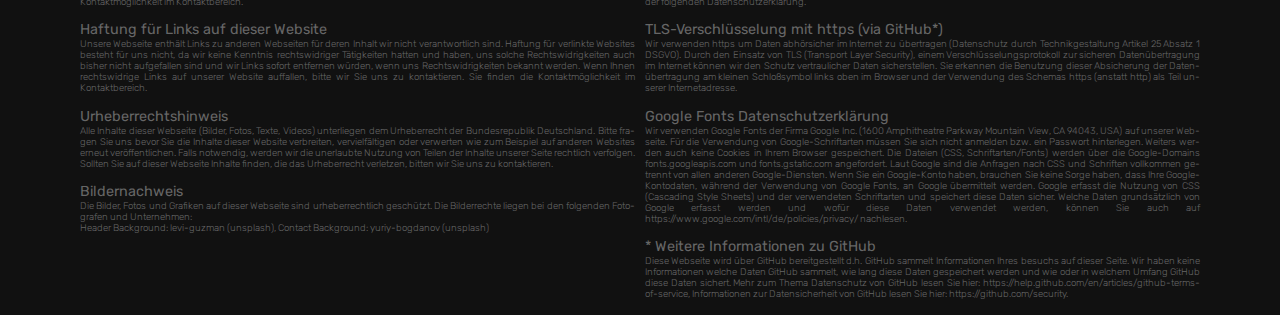
==== commit 45a55531: "Add files via upload" ====
--- a/index.html
+++ b/index.html
@@ -1,18 +1,19 @@
 <!DOCTYPE html>
 
 <html>
-	<head>
+	<head lang="de">
 		<meta charset="utf-8">
 		<title>Meganova</title>
 		<meta name="viewport" content="width=device-width, initial-scale=1">
 		<link rel="stylesheet" type="text/css" href="static/style.css">
+		<meta http-equiv="content-language" content="de">
 	</head>
 	
 	<body>
 		<header id="top">
 			<div class="box">
 				<h1>Meganova</h1>
-				<p>Lorem ipsum dolor sit amet, consetetur sadipscing elitr, sed diam nonumy eirmod tempor invidunt ut labore et dolore magna aliquyam erat, sed diam voluptua.</p>
+				<p>Ich hasse Einschränkungen. Meine Erfahrungen als Programmierer begannen mit 13 Jahren. Damals mit Programmen die mich recht schnell einschränkten. Darum habe ich mir selber alle möglichen Programmiersprachen beigebracht. </p>
 				<center>
 					<button class="size-30" onClick="location.href='#about';">Mehr</button>
 				</center>
@@ -20,10 +21,10 @@
 		</header>
 		
 		<section id="about">
-			<h3>About me</h3>
+			<h3>Über mich</h3>
 			<div>
 				<img src="static/img/img_about.jpg">
-				<p>Lorem ipsum dolor sit amet, consetetur sadipscing elitr, sed diam nonumy eirmod tempor invidunt ut labore et dolore magna aliquyam erat, sed diam voluptua. At vero eos et accusam et justo duo dolores et ea rebum. Stet clita kasd gubergren, no sea takimata sanctus est Lorem ipsum dolor sit amet. Lorem ipsum dolor sit amet, consetetur sadipscing elitr, sed diam nonumy eirmod tempor invidunt ut labore et dolore magna aliquyam erat, sed diam voluptua. At vero eos et accusam et justo duo dolores et ea rebum. Stet clita kasd gubergren, no sea takimata sanctus est Lorem ipsum dolor sit amet.<br><br>Lorem ipsum dolor sit amet, consetetur sadipscing elitr, sed diam nonumy eirmod tempor invidunt ut labore et dolore magna aliquyam erat, sed diam voluptua. At vero eos et accusam et justo duo dolores et ea rebum. Stet clita kasd gubergren, no sea takimata sanctus est Lorem ipsum dolor sit amet. Lorem ipsum dolor sit amet, consetetur sadipscing elitr, sed diam nonumy eirmod tempor invidunt ut labore et dolore magna aliquyam erat, sed diam voluptua. At vero eos et accusam et justo duo dolores et ea rebum. Stet clita kasd gubergren, no sea takimata sanctus est Lorem ipsum dolor sit amet.<br><br>Lorem ipsum dolor sit amet, consetetur sadipscing elitr, sed diam nonumy eirmod tempor invidunt ut labore et dolore magna aliquyam erat, sed diam voluptua. At vero eos et accusam et justo duo dolores et ea rebum. Stet clita kasd gubergren, no sea takimata sanctus est Lorem ipsum dolor sit amet. Lorem ipsum dolor sit amet, consetetur sadipscing elitr, sed diam nonumy eirmod tempor invidunt ut labore et dolore magna aliquyam erat, sed diam voluptua. At vero eos et accusam et justo duo dolores et ea rebum. Stet clita kasd gubergren, no sea takimata sanctus est Lorem ipsum dolor sit amet.</p>
+				<p>In meiner Freizeit programmiere ich verschiedenste Apps und Anwendungen. Am Liebsten gestalte und bearbeite ich aber Webseiten. Die Webseite des Projektes Cultcraft.de zählt dabei zu einem meiner längsten Projekte. Hier habe ich mich neben der Webseite auch um die Servertechnik gekümmert und einige Webapps für das Serverteam entwickelt.<br><br>Mit der Gestaltung von Webseiten habe ich bereits mit 13 Jahren begonnen, damals noch mit Microsoft FrontPage. Das Programm hat mich aber recht bald nur noch eingeschränkt, so habe ich mir schnell HTML und CSS beigebracht und die schlichte Einfachheit eines Codeeditors wertschätzen gelernt.<br><br>Nachdem mir HTML und CSS zu einseitig wurden begann mit etwa 15 Jahren meine Begeisterung für Programmiersprachen zu wachsen. So folgten nach PHP, JavaScript und SQL die ersten versuche mit Python und später C#. Seitdem habe ich mir auch die Grundzüge von Java beigebracht und auch in C und C++ reingeschnuppert.<br><br>Neben diesen ganzen Programmiersprachen mag ich aber auch Dinge, die nichts mit meinem Computer zutun haben. Das größte Hobby neben meinem PC ist Skateboarden. Angefangen habe ich damit in meiner Kindheit. Dann habe ich das Skate einige Jahre vernachlässigt, aber vor etwa einem Jahr habe ich das Skaten wieder für mich entdeckt. Es ist ein schöner Ausgleich zum PC-Job und es macht Spaß jeden Morgen mit dem Skateboard zur Schule zu fahren.</p>
 			</div>
 		</section>
 		
@@ -47,10 +48,10 @@
 		
 		<section id="contact">
 			<div class="box">
-				<h3>Contact</h3>
+				<h3>Kontakt</h3>
 				<form action="mailto:MeganovaLP@web.de" method="GET">
-					<input name="subject" type="text" placeholder="Betreff" required />
-					<textarea name="body" placeholder="Nachricht" required></textarea>
+					<input name="subject" type="text" placeholder="Ihr Anliegen" required />
+					<textarea name="body" placeholder="Ihre Nachricht an mich" required></textarea>
 					<center><button class="size-50" type="submit">Mail Senden</button></center>
 				</form>
 			</div>
@@ -59,32 +60,8 @@
 		<section id="imprint">
 			<center>&copy;2019 - Alle Reche vorbehalten</center>
 			<div class="small">
-				<h4>Impressum</h4>
-				<p>Nach $5 (TMG) sind wir als Privatperson nicht verpflichtet ein Impressum zu führen. Die nachfolgenden Informationen werden auf freiwilliger Basis bereitgestellt.</p>
-				<h6>EU-Streitschlichtung</h6>
-				<p>Gemäß Verordnung über Online-Streitbeilegung in Verbraucherangelegenheiten (ODR-Verordnung) möchten wir Sie über die Online-Streitbeilegungsplattform (OS-Plattform) informieren. Verbraucher haben die Möglichkeit, Beschwerden an die Online Streitbeilegungsplattform der Europäischen Kommission unter http://ec.europa.eu/odr?tid=321120398 zu richten. Wir möchten Sie jedoch darauf hinweisen, dass wir nicht bereit oder verpflichtet sind, an Streitbeilegungsverfahren vor einer Verbraucherschlichtungsstelle teilzunehmen.</p>
-				<h6>Haftung für Inhalte dieser Website</h6>
-				<p>Wir entwickeln die Inhalte dieser Webseite ständig weiter und bemühen uns korrekte und aktuelle Informationen bereitzustellen. Laut Telemediengesetz (TMG) §7 (1) sind wir als Diensteanbieter für eigene Informationen, die wir zur Nutzung bereitstellen, nach den allgemeinen Gesetzen verantwortlich. Leider können wir keine Haftung für die Korrektheit aller Inhalte auf dieser Webseite übernehmen, speziell für jene die seitens Dritter bereitgestellt wurden. Als Diensteanbieter im Sinne der §§ 8 bis 10 sind wir nicht verpflichtet, die von ihnen übermittelten oder gespeicherten Informationen zu überwachen oder nach Umständen zu forschen, die auf eine rechtswidrige Tätigkeit hinweisen. Unsere Verpflichtungen zur Entfernung von Informationen oder zur Sperrung der Nutzung von Informationen nach den allgemeinen Gesetzen aufgrund von gerichtlichen oder behördlichen Anordnungen bleiben auch im Falle unserer Nichtverantwortlichkeit nach den §§ 8 bis 10 unberührt. Sollten Ihnen problematische oder rechtswidrige Inhalte auffallen, bitte wir Sie uns umgehend zu kontaktieren, damit wir die rechtswidrigen Inhalte entfernen können. Sie finden die Kontaktmöglichkeit im Kontaktbereich.</p>
-				<h6>Haftung für Links auf dieser Website</h6>
-				<p>Unsere Webseite enthält Links zu anderen Webseiten für deren Inhalt wir nicht verantwortlich sind. Haftung für verlinkte Websites besteht für uns nicht, da wir keine Kenntnis rechtswidriger Tätigkeiten hatten und haben, uns solche Rechtswidrigkeiten auch bisher nicht aufgefallen sind und wir Links sofort entfernen würden, wenn uns Rechtswidrigkeiten bekannt werden. Wenn Ihnen rechtswidrige Links auf unserer Website auffallen, bitte wir Sie uns zu kontaktieren. Sie finden die Kontaktmöglichkeit im Kontaktbereich.</p>
-				<h6>Urheberrechtshinweis</h6>
-				<p>Alle Inhalte dieser Webseite (Bilder, Fotos, Texte, Videos) unterliegen dem Urheberrecht der Bundesrepublik Deutschland. Bitte fragen Sie uns bevor Sie die Inhalte dieser Website verbreiten, vervielfältigen oder verwerten wie zum Beispiel auf anderen Websites erneut veröffentlichen. Falls notwendig, werden wir die unerlaubte Nutzung von Teilen der Inhalte unserer Seite rechtlich verfolgen. Sollten Sie auf dieser Webseite Inhalte finden, die das Urheberrecht verletzen, bitten wir Sie uns zu kontaktieren.</p>
-				<h6>Bildernachweis</h6>
-				<p>Die Bilder, Fotos und Grafiken auf dieser Webseite sind urheberrechtlich geschützt. Die Bilderrechte liegen bei den folgenden Fotografen und Unternehmen:<br>Header Background: levi-guzman (unsplash), Contact Background: yuriy-bogdanov (unsplash)</p>
-				
-				<h4>Datenschutzerklärung</h4>
-				<p>Wir haben diese Datenschutzerklärung verfasst, um Ihnen gemäß der Vorgaben der Datenschutz-Grundverordnung (EU) 2016/679 zu erklären, welche Informationen wir sammeln, wie wir Daten verwenden und welche Entscheidungsmöglichkeiten Sie als Besucher dieser Webseite haben. Leider liegt es in der Natur der Sache, dass diese Erklärungen sehr technisch klingen, wir haben uns bei der Erstellung jedoch bemüht die wichtigsten Dinge so einfach und klar wie möglich zu beschreiben.</p>
-				<h6>Rechte laut Datenschutzgrundverordnung</h6>
-				<p>Ihnen stehen laut den Bestimmungen der DSGVO grundsätzlich die folgende Rechte zu: Recht auf Berichtigung (Artikel 16 DSGVO), Recht auf Löschung („Recht auf Vergessenwerden“) (Artikel 17 DSGVO), Recht auf Einschränkung der Verarbeitung (Artikel 18 DSGVO), Recht auf Benachrichtigung – Mitteilungspflicht im Zusammenhang mit der Berichtigung oder Löschung personenbezogener Daten oder der Einschränkung der Verarbeitung (Artikel 19 DSGVO), Recht auf Datenübertragbarkeit (Artikel 20 DSGVO), Widerspruchsrecht (Artikel 21 DSGVO), Recht, nicht einer ausschließlich auf einer automatisierten Verarbeitung — einschließlich Profiling — beruhenden Entscheidung unterworfen zu werden (Artikel 22 DSGVO).</p>
-				<p>Wenn Sie glauben, dass die Verarbeitung Ihrer Daten gegen das Datenschutzrecht verstößt oder Ihre datenschutzrechtlichen Ansprüche sonst in einer Weise verletzt worden sind, können Sie sich an die Bundesbeauftragte für den Datenschutz und die Informationsfreiheit (BfDI) wenden.</p>
-				<h6>Auswertung des Besucherverhaltens (via GitHub*)</h6>
-				<p>In der folgenden Datenschutzerklärung informieren wir Sie darüber, ob und wie wir Daten Ihres Besuchs dieser Website auswerten. Die Auswertung der gesammelten Daten erfolgt in der Regel anonym und wir können von Ihrem Verhalten auf dieser Website nicht auf Ihre Person schließen. Mehr über Möglichkeiten dieser Auswertung der Besuchsdaten zu widersprechen erfahren Sie in der folgenden Datenschutzerklärung.</p>
-				<h6>TLS-Verschlüsselung mit https (via GitHub*)</h6>
-				<p>Wir verwenden https um Daten abhörsicher im Internet zu übertragen (Datenschutz durch Technikgestaltung Artikel 25 Absatz 1 DSGVO). Durch den Einsatz von TLS (Transport Layer Security), einem Verschlüsselungsprotokoll zur sicheren Datenübertragung im Internet können wir den Schutz vertraulicher Daten sicherstellen. Sie erkennen die Benutzung dieser Absicherung der Datenübertragung am kleinen Schloßsymbol links oben im Browser und der Verwendung des Schemas https (anstatt http) als Teil unserer Internetadresse.</p>
-				<h6>Google Fonts Datenschutzerklärung</h6>
-				<p>Wir verwenden Google Fonts der Firma Google Inc. (1600 Amphitheatre Parkway Mountain View, CA 94043, USA) auf unserer Webseite. Für die Verwendung von Google-Schriftarten müssen Sie sich nicht anmelden bzw. ein Passwort hinterlegen. Weiters werden auch keine Cookies in Ihrem Browser gespeichert. Die Dateien (CSS, Schriftarten/Fonts) werden über die Google-Domains fonts.googleapis.com und fonts.gstatic.com angefordert. Laut Google sind die Anfragen nach CSS und Schriften vollkommen getrennt von allen anderen Google-Diensten. Wenn Sie ein Google-Konto haben, brauchen Sie keine Sorge haben, dass Ihre Google-Kontodaten, während der Verwendung von Google Fonts, an Google übermittelt werden. Google erfasst die Nutzung von CSS (Cascading Style Sheets) und der verwendeten Schriftarten und speichert diese Daten sicher. Welche Daten grundsätzlich von Google erfasst werden und wofür diese Daten verwendet werden, können Sie auch auf https://www.google.com/intl/de/policies/privacy/ nachlesen.</p>
-				<h6>* Weitere Informationen zu GitHub</h6>
-				<p>Diese Webseite wird über GitHub bereitgestellt d.h. GitHub sammelt Informationen Ihres besuchs auf dieser Seite. Wir haben keine Informationen welche Daten GitHub sammelt, wie lang diese Daten gespeichert werden und wie oder in welchem Umfang GitHub diese Daten sichert. Mehr zum Thema Datenschutz von GitHub lesen Sie hier: https://help.github.com/en/articles/github-terms-of-service, Informationen zur Datensicherheit von GitHub lesen Sie hier: https://github.com/security.</p>
+				<h4>Impressum</h4><p>Nach $5 (TMG) sind wir als Privatperson nicht verpflichtet ein Impressum zu führen. Die nachfolgenden Informationen werden auf freiwilliger Basis bereitgestellt.</p><h6>EU-Streitschlichtung</h6><p>Gemäß Verordnung über Online-Streitbeilegung in Verbraucherangelegenheiten (ODR-Verordnung) möchten wir Sie über die Online-Streitbeilegungsplattform (OS-Plattform) informieren. Verbraucher haben die Möglichkeit, Beschwerden an die Online Streitbeilegungsplattform der Europäischen Kommission unter http://ec.europa.eu/odr?tid=321120398 zu richten. Wir möchten Sie jedoch darauf hinweisen, dass wir nicht bereit oder verpflichtet sind, an Streitbeilegungsverfahren vor einer Verbraucherschlichtungsstelle teilzunehmen.</p><h6>Haftung für Inhalte dieser Website</h6><p>Wir entwickeln die Inhalte dieser Webseite ständig weiter und bemühen uns korrekte und aktuelle Informationen bereitzustellen. Laut Telemediengesetz (TMG) §7 (1) sind wir als Diensteanbieter für eigene Informationen, die wir zur Nutzung bereitstellen, nach den allgemeinen Gesetzen verantwortlich. Leider können wir keine Haftung für die Korrektheit aller Inhalte auf dieser Webseite übernehmen, speziell für jene die seitens Dritter bereitgestellt wurden. Als Diensteanbieter im Sinne der §§ 8 bis 10 sind wir nicht verpflichtet, die von ihnen übermittelten oder gespeicherten Informationen zu überwachen oder nach Umständen zu forschen, die auf eine rechtswidrige Tätigkeit hinweisen. Unsere Verpflichtungen zur Entfernung von Informationen oder zur Sperrung der Nutzung von Informationen nach den allgemeinen Gesetzen aufgrund von gerichtlichen oder behördlichen Anordnungen bleiben auch im Falle unserer Nichtverantwortlichkeit nach den §§ 8 bis 10 unberührt. Sollten Ihnen problematische oder rechtswidrige Inhalte auffallen, bitte wir Sie uns umgehend zu kontaktieren, damit wir die rechtswidrigen Inhalte entfernen können. Sie finden die Kontaktmöglichkeit im Kontaktbereich.</p><h6>Haftung für Links auf dieser Website</h6><p>Unsere Webseite enthält Links zu anderen Webseiten für deren Inhalt wir nicht verantwortlich sind. Haftung für verlinkte Websites besteht für uns nicht, da wir keine Kenntnis rechtswidriger Tätigkeiten hatten und haben, uns solche Rechtswidrigkeiten auch bisher nicht aufgefallen sind und wir Links sofort entfernen würden, wenn uns Rechtswidrigkeiten bekannt werden. Wenn Ihnen rechtswidrige Links auf unserer Website auffallen, bitte wir Sie uns zu kontaktieren. Sie finden die Kontaktmöglichkeit im Kontaktbereich.</p><h6>Urheberrechtshinweis</h6><p>Alle Inhalte dieser Webseite (Bilder, Fotos, Texte, Videos) unterliegen dem Urheberrecht der Bundesrepublik Deutschland. Bitte fragen Sie uns bevor Sie die Inhalte dieser Website verbreiten, vervielfältigen oder verwerten wie zum Beispiel auf anderen Websites erneut veröffentlichen. Falls notwendig, werden wir die unerlaubte Nutzung von Teilen der Inhalte unserer Seite rechtlich verfolgen. Sollten Sie auf dieser Webseite Inhalte finden, die das Urheberrecht verletzen, bitten wir Sie uns zu kontaktieren.</p><h6>Bildernachweis</h6><p>Die Bilder, Fotos und Grafiken auf dieser Webseite sind urheberrechtlich geschützt. Die Bilderrechte liegen bei den folgenden Fotografen und Unternehmen:<br>Header Background: levi-guzman (unsplash), Contact Background: yuriy-bogdanov (unsplash)</p>
+				<h4>Datenschutzerklärung</h4><p>Wir haben diese Datenschutzerklärung verfasst, um Ihnen gemäß der Vorgaben der Datenschutz-Grundverordnung (EU) 2016/679 zu erklären, welche Informationen wir sammeln, wie wir Daten verwenden und welche Entscheidungsmöglichkeiten Sie als Besucher dieser Webseite haben. Leider liegt es in der Natur der Sache, dass diese Erklärungen sehr technisch klingen, wir haben uns bei der Erstellung jedoch bemüht die wichtigsten Dinge so einfach und klar wie möglich zu beschreiben.</p><h6>Rechte laut Datenschutzgrundverordnung</h6><p>Ihnen stehen laut den Bestimmungen der DSGVO grundsätzlich die folgende Rechte zu: Recht auf Berichtigung (Artikel 16 DSGVO), Recht auf Löschung („Recht auf Vergessenwerden“) (Artikel 17 DSGVO), Recht auf Einschränkung der Verarbeitung (Artikel 18 DSGVO), Recht auf Benachrichtigung – Mitteilungspflicht im Zusammenhang mit der Berichtigung oder Löschung personenbezogener Daten oder der Einschränkung der Verarbeitung (Artikel 19 DSGVO), Recht auf Datenübertragbarkeit (Artikel 20 DSGVO), Widerspruchsrecht (Artikel 21 DSGVO), Recht, nicht einer ausschließlich auf einer automatisierten Verarbeitung — einschließlich Profiling — beruhenden Entscheidung unterworfen zu werden (Artikel 22 DSGVO).</p><p>Wenn Sie glauben, dass die Verarbeitung Ihrer Daten gegen das Datenschutzrecht verstößt oder Ihre datenschutzrechtlichen Ansprüche sonst in einer Weise verletzt worden sind, können Sie sich an die Bundesbeauftragte für den Datenschutz und die Informationsfreiheit (BfDI) wenden.</p><h6>Auswertung des Besucherverhaltens (via GitHub*)</h6><p>In der folgenden Datenschutzerklärung informieren wir Sie darüber, ob und wie wir Daten Ihres Besuchs dieser Website auswerten. Die Auswertung der gesammelten Daten erfolgt in der Regel anonym und wir können von Ihrem Verhalten auf dieser Website nicht auf Ihre Person schließen. Mehr über Möglichkeiten dieser Auswertung der Besuchsdaten zu widersprechen erfahren Sie in der folgenden Datenschutzerklärung.</p><h6>TLS-Verschlüsselung mit https (via GitHub*)</h6><p>Wir verwenden https um Daten abhörsicher im Internet zu übertragen (Datenschutz durch Technikgestaltung Artikel 25 Absatz 1 DSGVO). Durch den Einsatz von TLS (Transport Layer Security), einem Verschlüsselungsprotokoll zur sicheren Datenübertragung im Internet können wir den Schutz vertraulicher Daten sicherstellen. Sie erkennen die Benutzung dieser Absicherung der Datenübertragung am kleinen Schloßsymbol links oben im Browser und der Verwendung des Schemas https (anstatt http) als Teil unserer Internetadresse.</p><h6>Google Fonts Datenschutzerklärung</h6><p>Wir verwenden Google Fonts der Firma Google Inc. (1600 Amphitheatre Parkway Mountain View, CA 94043, USA) auf unserer Webseite. Für die Verwendung von Google-Schriftarten müssen Sie sich nicht anmelden bzw. ein Passwort hinterlegen. Weiters werden auch keine Cookies in Ihrem Browser gespeichert. Die Dateien (CSS, Schriftarten/Fonts) werden über die Google-Domains fonts.googleapis.com und fonts.gstatic.com angefordert. Laut Google sind die Anfragen nach CSS und Schriften vollkommen getrennt von allen anderen Google-Diensten. Wenn Sie ein Google-Konto haben, brauchen Sie keine Sorge haben, dass Ihre Google-Kontodaten, während der Verwendung von Google Fonts, an Google übermittelt werden. Google erfasst die Nutzung von CSS (Cascading Style Sheets) und der verwendeten Schriftarten und speichert diese Daten sicher. Welche Daten grundsätzlich von Google erfasst werden und wofür diese Daten verwendet werden, können Sie auch auf https://www.google.com/intl/de/policies/privacy/ nachlesen.</p><h6>* Weitere Informationen zu GitHub</h6><p>Diese Webseite wird über GitHub bereitgestellt d.h. GitHub sammelt Informationen Ihres besuchs auf dieser Seite. Wir haben keine Informationen welche Daten GitHub sammelt, wie lang diese Daten gespeichert werden und wie oder in welchem Umfang GitHub diese Daten sichert. Mehr zum Thema Datenschutz von GitHub lesen Sie hier: https://help.github.com/en/articles/github-terms-of-service, Informationen zur Datensicherheit von GitHub lesen Sie hier: https://github.com/security.</p>
 			</div>
 		</section>
 	</body>
--- a/static/style.css
+++ b/static/style.css
@@ -58,6 +58,9 @@
 	header button {
 		margin-top: .5em;
 	}
+	header p {
+		text-align: left;
+	}
 
 .box {
 	background:rgba(0, 0, 0, .4);
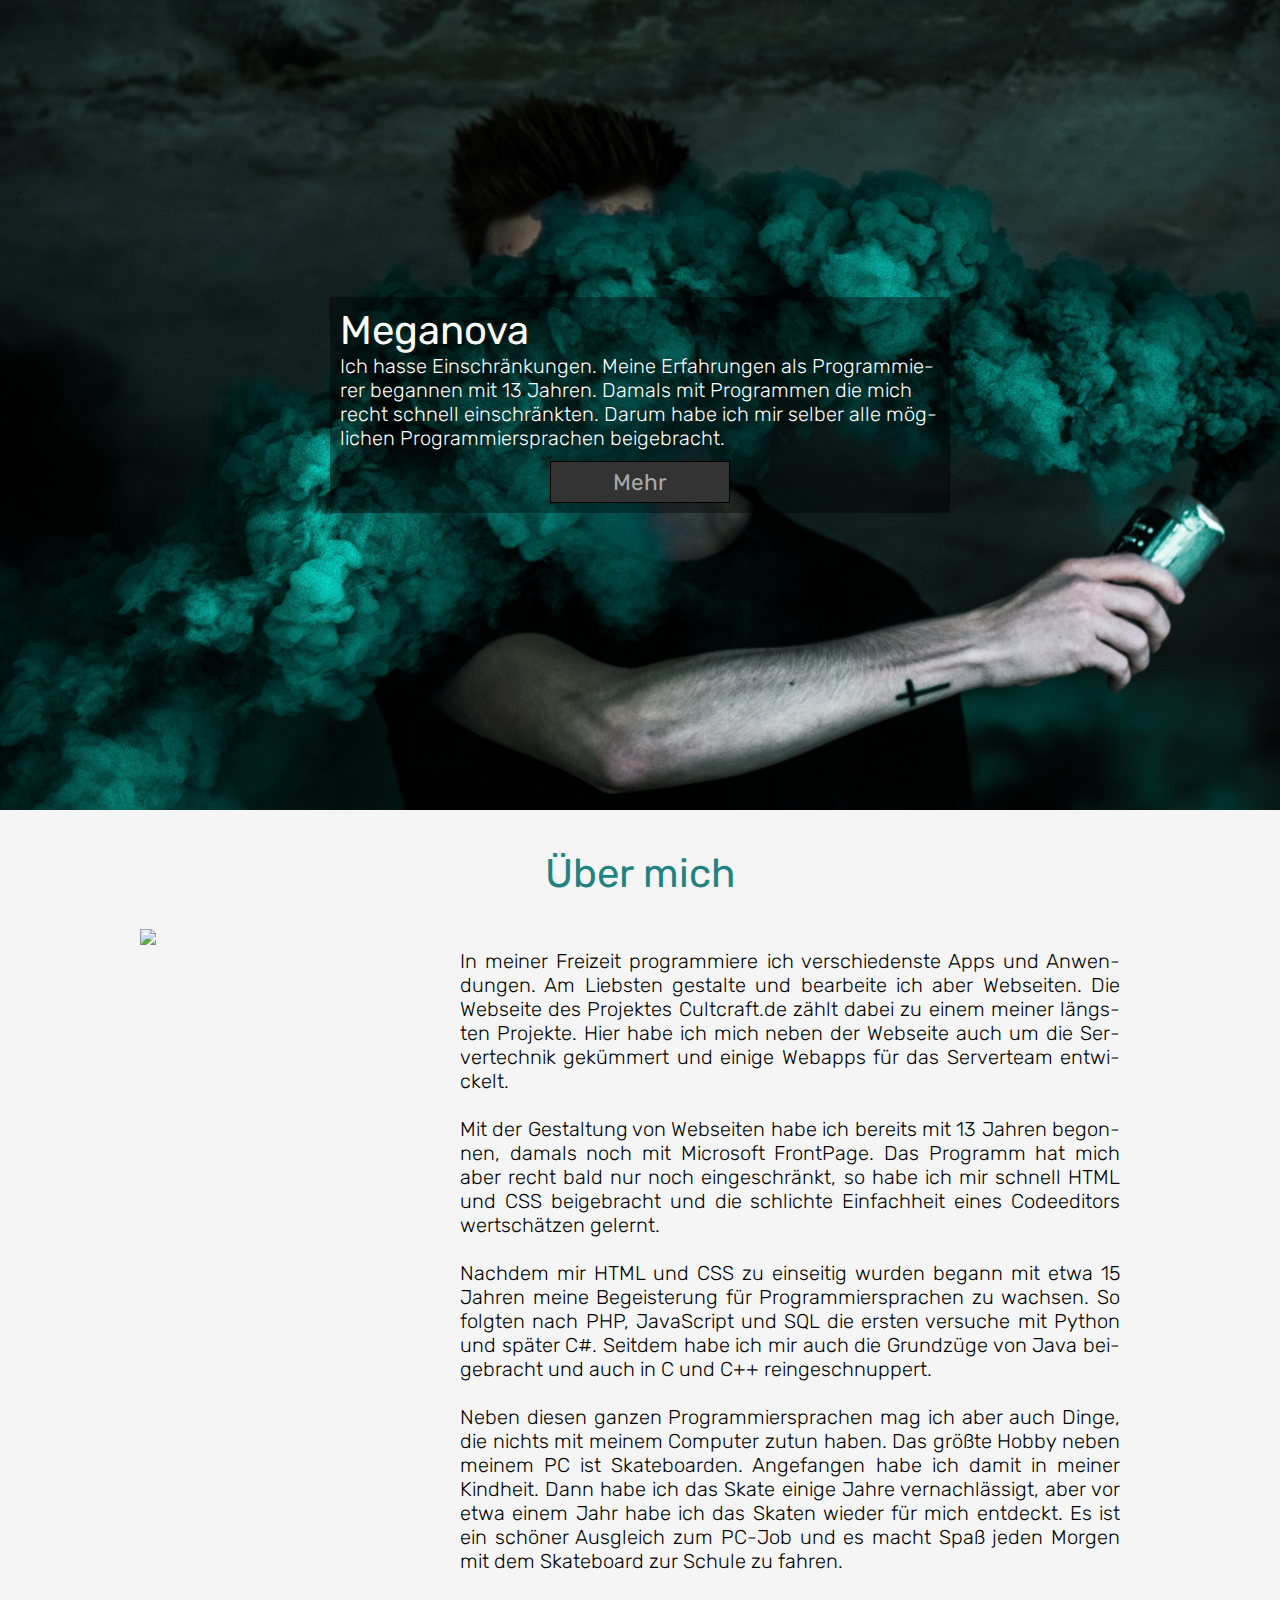
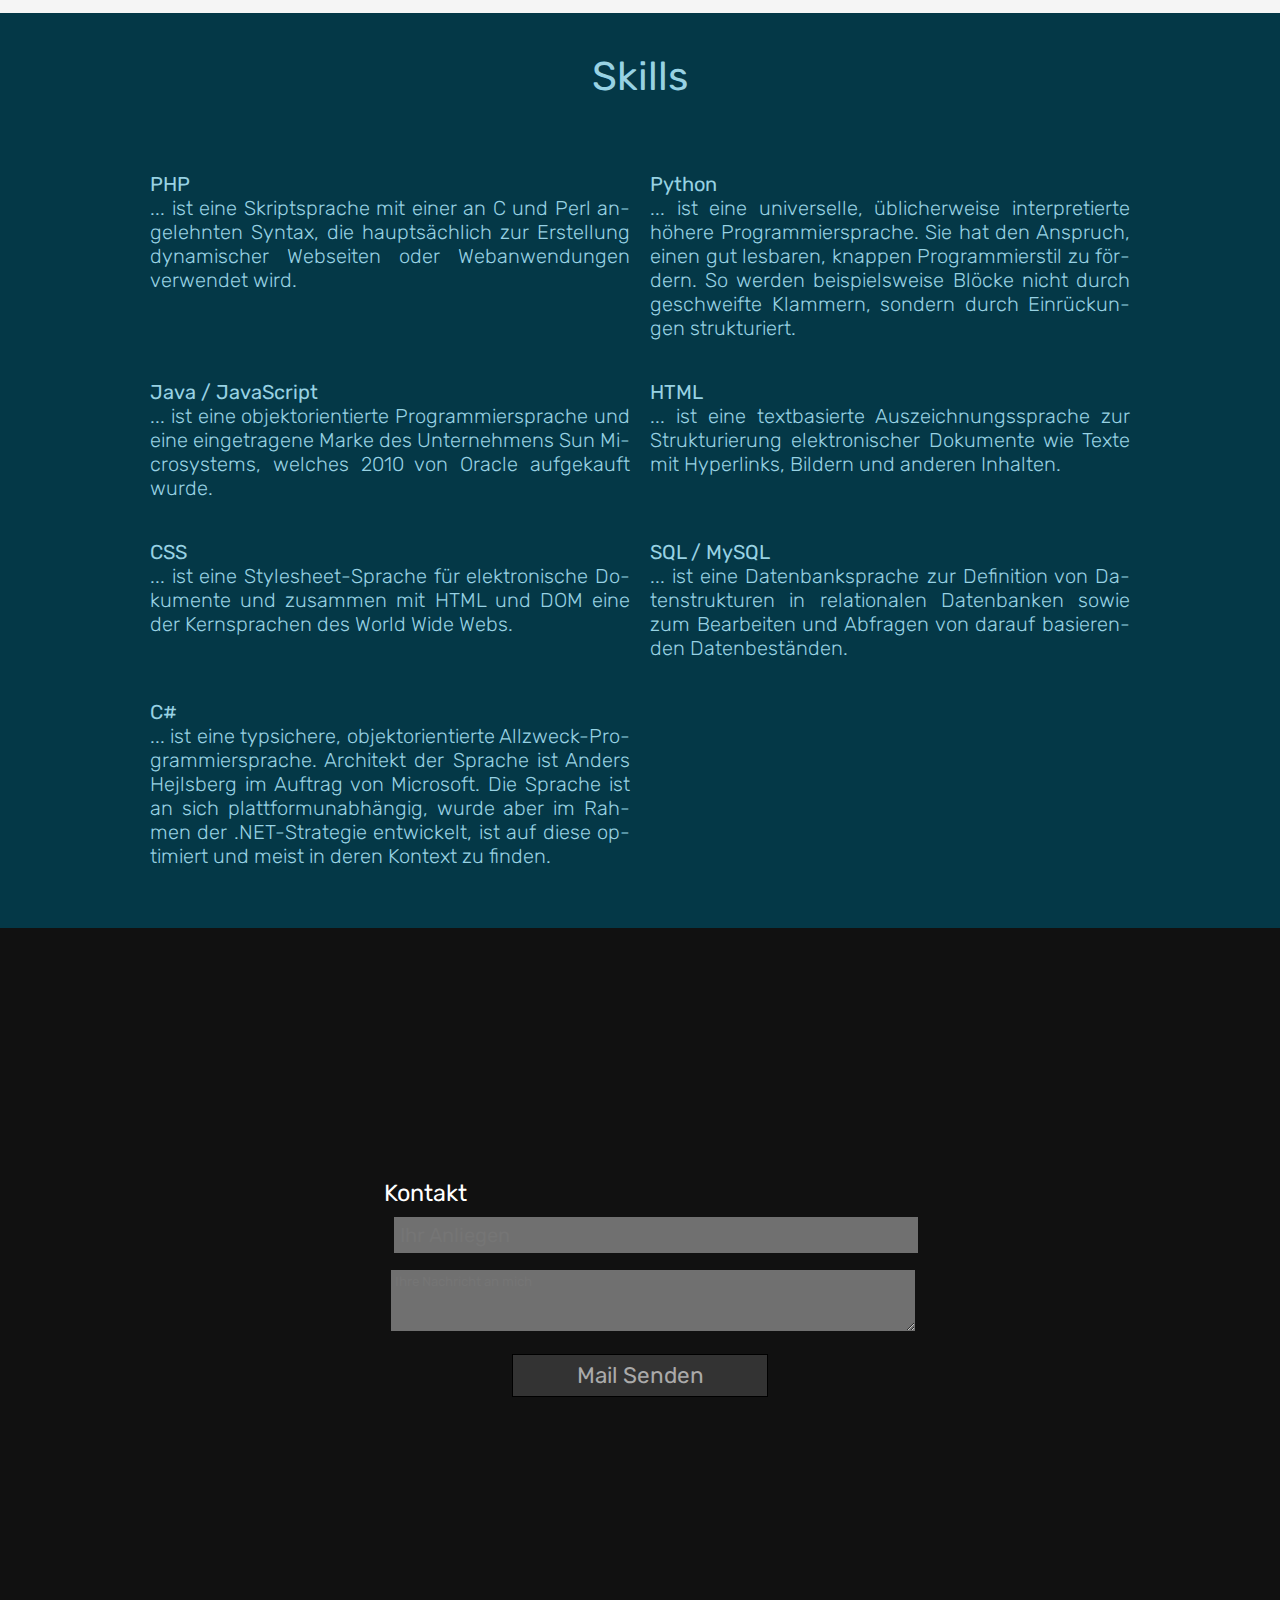
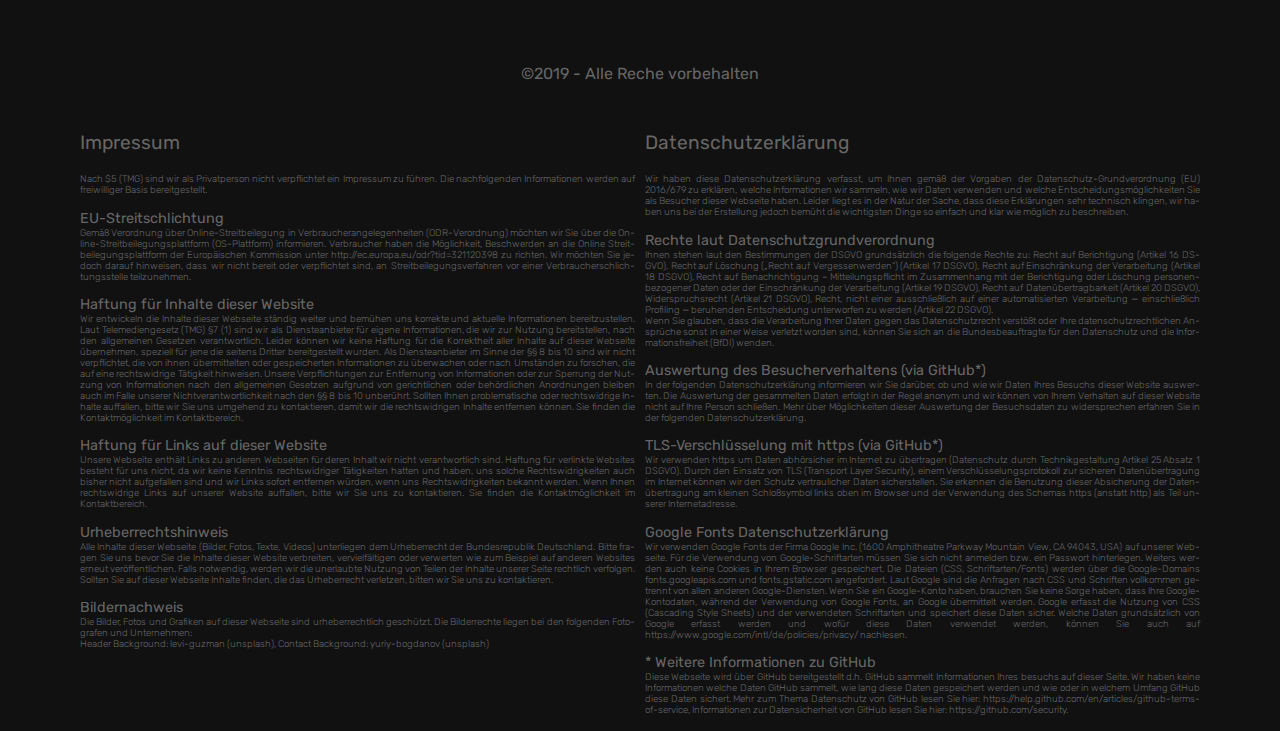
==== commit 3fa59b6e: "Add files via upload" ====
--- a/index.html
+++ b/index.html
@@ -1,7 +1,7 @@
 <!DOCTYPE html>
 
-<html>
-	<head lang="de">
+<html lang="de">
+	<head>
 		<meta charset="utf-8">
 		<title>Meganova</title>
 		<meta name="viewport" content="width=device-width, initial-scale=1">
@@ -32,16 +32,32 @@
 			<h3>Skills</h3>
 			<article class="boxed">
 				<div>
-					<h4>Item-Title</h4>
-					<p>Lorem ipsum dolor sit amet, consetetur sadipscing elitr, sed diam nonumy eirmod tempor invidunt ut labore et dolore magna aliquyam erat, sed diam voluptua.</p>
+					<h4>PHP</h4>
+					<p>... ist eine Skriptsprache mit einer an C und Perl angelehnten Syntax, die hauptsächlich zur Erstellung dynamischer Webseiten oder Webanwendungen verwendet wird.</p>
 				</div>
 				<div>
-					<h4>Item-Title</h4>
-					<p>Lorem ipsum dolor sit amet, consetetur sadipscing elitr, sed diam nonumy eirmod tempor invidunt ut labore et dolore magna aliquyam erat, sed diam voluptua.</p>
+					<h4>Python</h4>
+					<p>... ist eine universelle, üblicherweise interpretierte höhere Programmiersprache. Sie hat den Anspruch, einen gut lesbaren, knappen Programmierstil zu fördern. So werden beispielsweise Blöcke nicht durch geschweifte Klammern, sondern durch Einrückungen strukturiert.</p>
 				</div>
 				<div>
-					<h4>Item-Title</h4>
-					<p>Lorem ipsum dolor sit amet, consetetur sadipscing elitr, sed diam nonumy eirmod tempor invidunt ut labore et dolore magna aliquyam erat, sed diam voluptua.</p>
+					<h4>Java / JavaScript</h4>
+					<p>... ist eine objektorientierte Programmiersprache und eine eingetragene Marke des Unternehmens Sun Microsystems, welches 2010 von Oracle aufgekauft wurde.</p>
+				</div>
+				<div>
+					<h4>HTML</h4>
+					<p>... ist eine textbasierte Auszeichnungssprache zur Strukturierung elektronischer Dokumente wie Texte mit Hyperlinks, Bildern und anderen Inhalten.</p>
+				</div>
+				<div>
+					<h4>CSS</h4>
+					<p>... ist eine Stylesheet-Sprache für elektronische Dokumente und zusammen mit HTML und DOM eine der Kernsprachen des World Wide Webs.</p>
+				</div>
+				<div>
+					<h4>SQL / MySQL</h4>
+					<p>... ist eine Datenbanksprache zur Definition von Datenstrukturen in relationalen Datenbanken sowie zum Bearbeiten und Abfragen von darauf basierenden Datenbeständen.</p>
+				</div>
+				<div>
+					<h4>C#</h4>
+					<p>... ist eine typsichere, objektorientierte Allzweck-Programmiersprache. Architekt der Sprache ist Anders Hejlsberg im Auftrag von Microsoft. Die Sprache ist an sich plattformunabhängig, wurde aber im Rahmen der .NET-Strategie entwickelt, ist auf diese optimiert und meist in deren Kontext zu finden.</p>
 				</div>
 			</article>
 		</section>
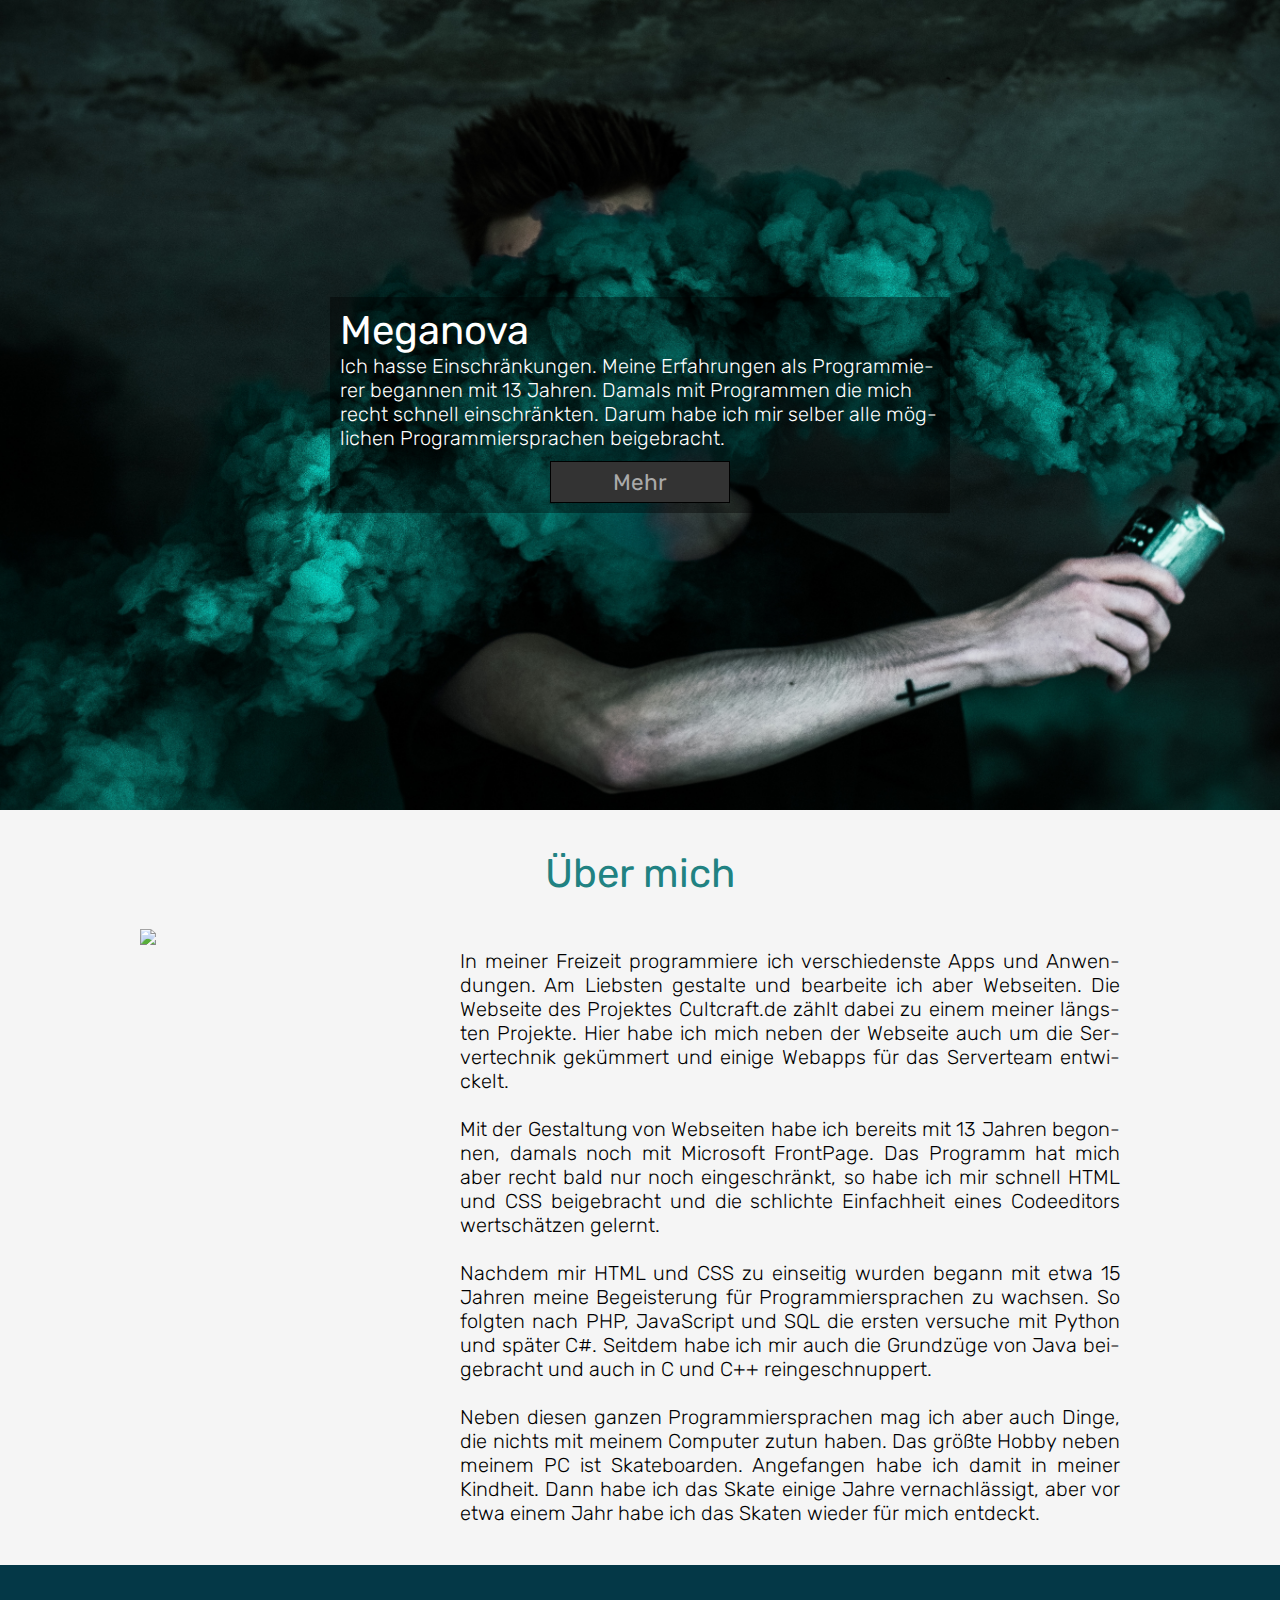
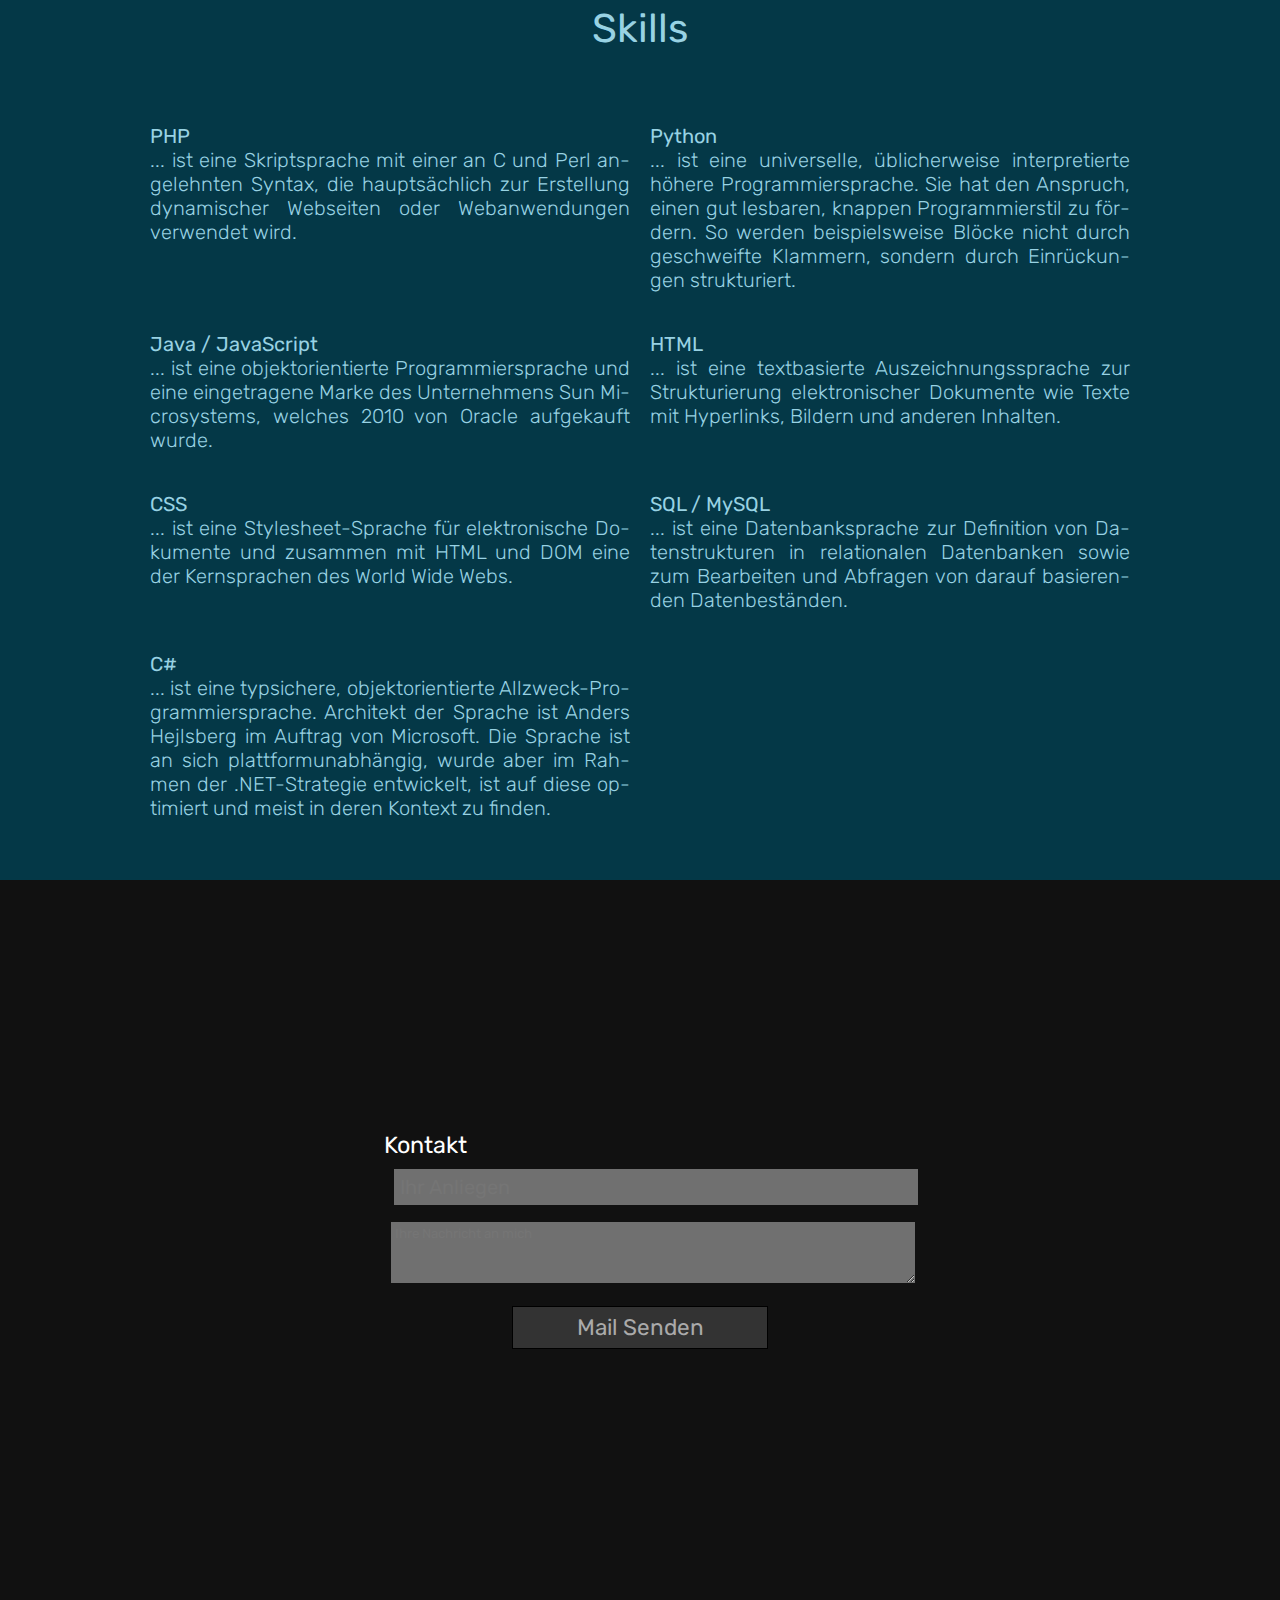
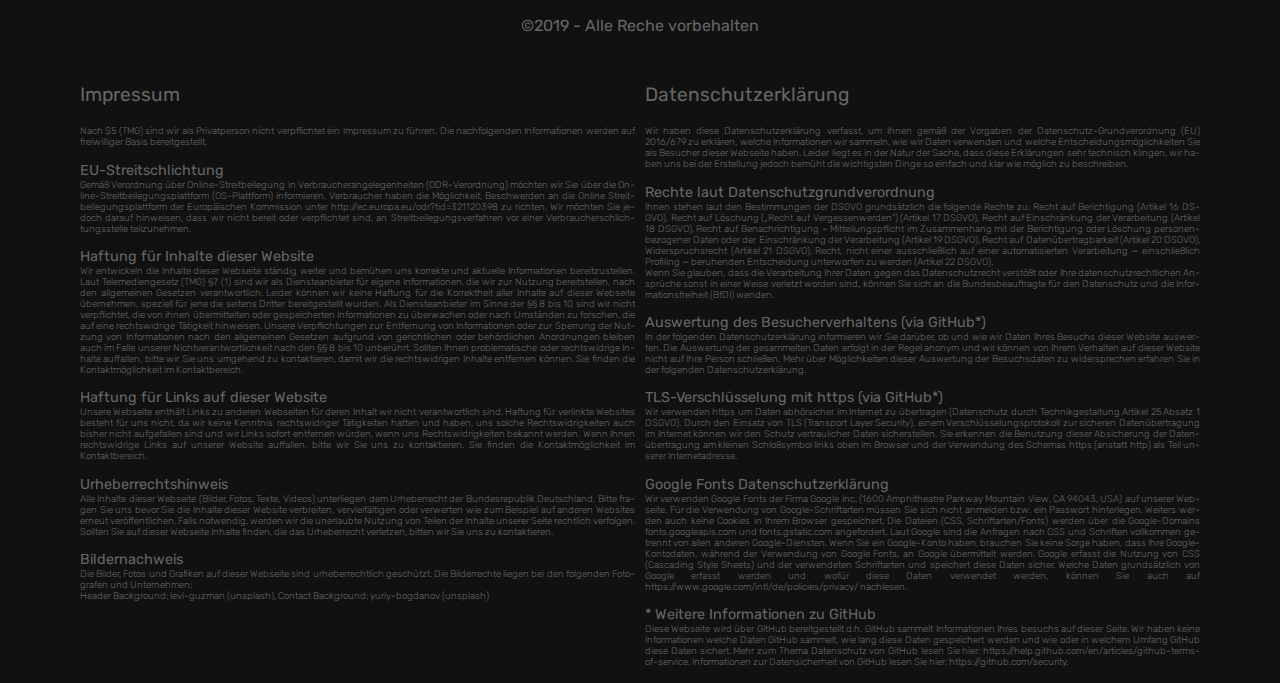
==== commit b2541625: "Add files via upload" ====
--- a/index.html
+++ b/index.html
@@ -24,7 +24,7 @@
 			<h3>Über mich</h3>
 			<div>
 				<img src="static/img/img_about.jpg">
-				<p>In meiner Freizeit programmiere ich verschiedenste Apps und Anwendungen. Am Liebsten gestalte und bearbeite ich aber Webseiten. Die Webseite des Projektes Cultcraft.de zählt dabei zu einem meiner längsten Projekte. Hier habe ich mich neben der Webseite auch um die Servertechnik gekümmert und einige Webapps für das Serverteam entwickelt.<br><br>Mit der Gestaltung von Webseiten habe ich bereits mit 13 Jahren begonnen, damals noch mit Microsoft FrontPage. Das Programm hat mich aber recht bald nur noch eingeschränkt, so habe ich mir schnell HTML und CSS beigebracht und die schlichte Einfachheit eines Codeeditors wertschätzen gelernt.<br><br>Nachdem mir HTML und CSS zu einseitig wurden begann mit etwa 15 Jahren meine Begeisterung für Programmiersprachen zu wachsen. So folgten nach PHP, JavaScript und SQL die ersten versuche mit Python und später C#. Seitdem habe ich mir auch die Grundzüge von Java beigebracht und auch in C und C++ reingeschnuppert.<br><br>Neben diesen ganzen Programmiersprachen mag ich aber auch Dinge, die nichts mit meinem Computer zutun haben. Das größte Hobby neben meinem PC ist Skateboarden. Angefangen habe ich damit in meiner Kindheit. Dann habe ich das Skate einige Jahre vernachlässigt, aber vor etwa einem Jahr habe ich das Skaten wieder für mich entdeckt. Es ist ein schöner Ausgleich zum PC-Job und es macht Spaß jeden Morgen mit dem Skateboard zur Schule zu fahren.</p>
+				<p>In meiner Freizeit programmiere ich verschiedenste Apps und Anwendungen. Am Liebsten gestalte und bearbeite ich aber Webseiten. Die Webseite des Projektes Cultcraft.de zählt dabei zu einem meiner längsten Projekte. Hier habe ich mich neben der Webseite auch um die Servertechnik gekümmert und einige Webapps für das Serverteam entwickelt.<br><br>Mit der Gestaltung von Webseiten habe ich bereits mit 13 Jahren begonnen, damals noch mit Microsoft FrontPage. Das Programm hat mich aber recht bald nur noch eingeschränkt, so habe ich mir schnell HTML und CSS beigebracht und die schlichte Einfachheit eines Codeeditors wertschätzen gelernt.<br><br>Nachdem mir HTML und CSS zu einseitig wurden begann mit etwa 15 Jahren meine Begeisterung für Programmiersprachen zu wachsen. So folgten nach PHP, JavaScript und SQL die ersten versuche mit Python und später C#. Seitdem habe ich mir auch die Grundzüge von Java beigebracht und auch in C und C++ reingeschnuppert.<br><br>Neben diesen ganzen Programmiersprachen mag ich aber auch Dinge, die nichts mit meinem Computer zutun haben. Das größte Hobby neben meinem PC ist Skateboarden. Angefangen habe ich damit in meiner Kindheit. Dann habe ich das Skate einige Jahre vernachlässigt, aber vor etwa einem Jahr habe ich das Skaten wieder für mich entdeckt.</p>
 			</div>
 		</section>
 		
@@ -66,8 +66,8 @@
 			<div class="box">
 				<h3>Kontakt</h3>
 				<form action="mailto:MeganovaLP@web.de" method="GET">
-					<input name="subject" type="text" placeholder="Ihr Anliegen" required />
-					<textarea name="body" placeholder="Ihre Nachricht an mich" required></textarea>
+					<input name="subject" type="text" placeholder="Ihr Anliegen"/>
+					<textarea name="body" placeholder="Ihre Nachricht an mich"></textarea>
 					<center><button class="size-50" type="submit">Mail Senden</button></center>
 				</form>
 			</div>
--- a/static/style.css
+++ b/static/style.css
@@ -132,7 +132,7 @@
 		#contact input:focus, #contact textarea:focus {
 			background: rgba(255, 255, 255, 0.7);
 		}
-		#contact textarea:hover, #contact textarea:active, #contact textarea:focus {
+		#contact textarea:active, #contact textarea:focus {
 			height: 10em;
 		}
 	#contact button {
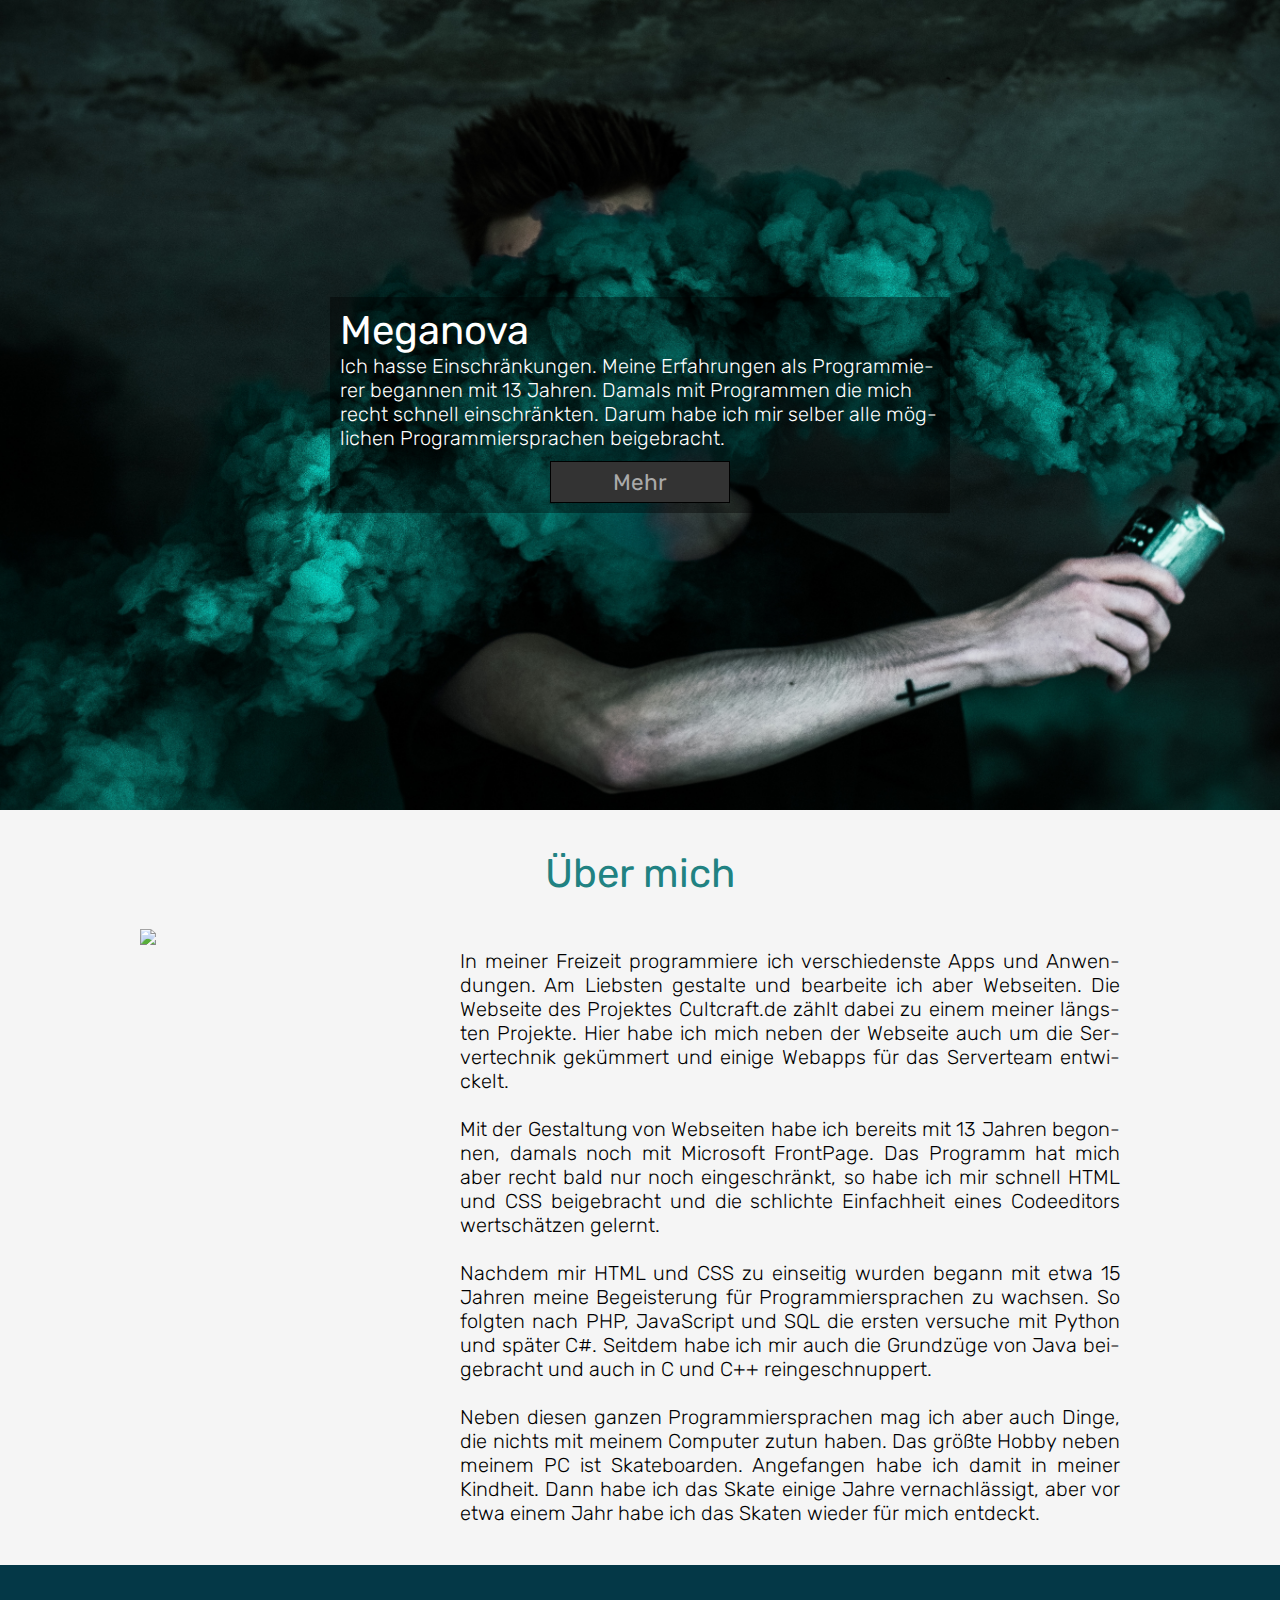
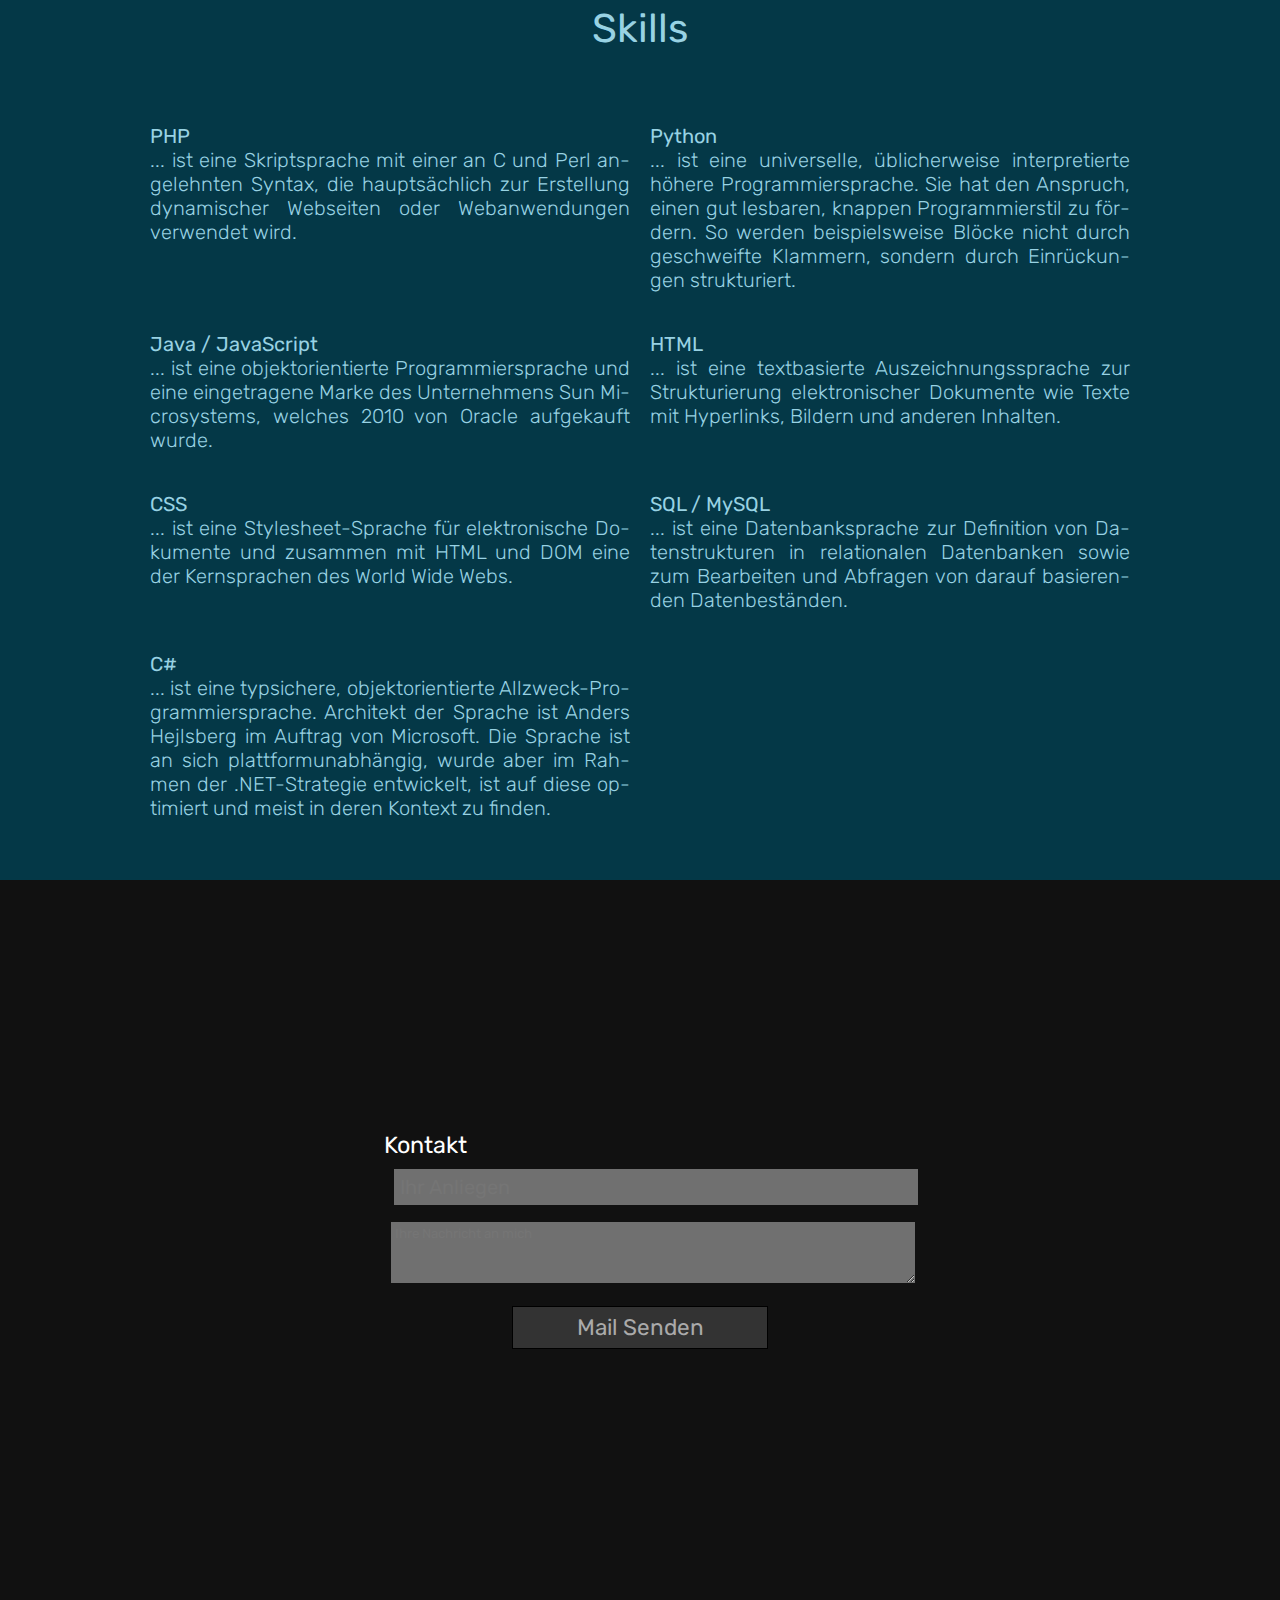
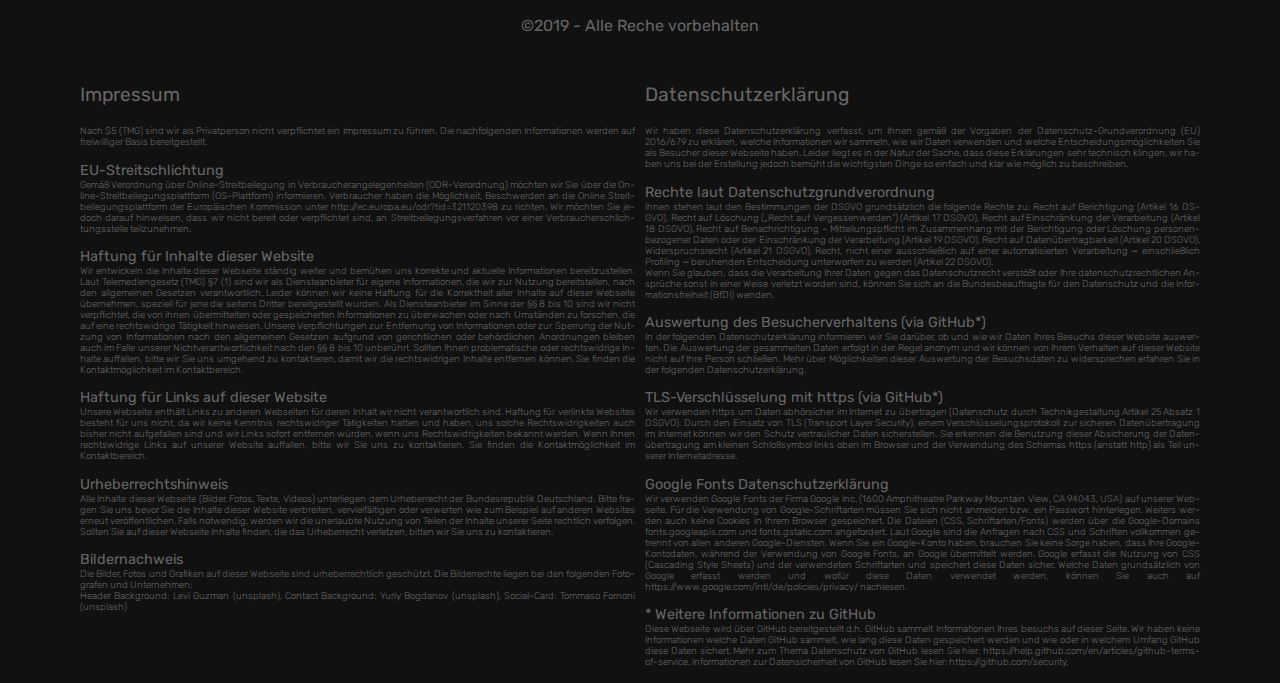
==== commit 2619bf67: "Add files via upload" ====
--- a/index.html
+++ b/index.html
@@ -7,6 +7,21 @@
 		<meta name="viewport" content="width=device-width, initial-scale=1">
 		<link rel="stylesheet" type="text/css" href="static/style.css">
 		<meta http-equiv="content-language" content="de">
+		<meta http-equiv="expires" content="0">
+		<meta name="description" content="Meine Erfahrungen als Programmierer begannen mit 13 Jahren. Damals mit Programmen die mich recht schnell einschränkten.">
+		<meta name="keywords" content="Meganova, Programmierer, Programmierung, Webdesign, Frontend, Backend, CMS">
+		<meta name="robots" content="index, follow">
+		<meta name="format-detection" content="telephone=no">
+		<meta name="author" content="Meganova">
+		<meta name="twitter:card" content="summary">
+		<meta name="twitter:site" content="@MeganovaLP">
+		<meta name="twitter:creator" content="@MeganovaLP">
+		<meta property="og:type" content="article">
+		<meta property="og:locale" content="de_DE">
+		<meta property="og:url" content="https://meganova.github.io">
+		<meta property="og:title" content="Meganova">
+		<meta property="og:description" content="Ich hasse Einschränkungen. Meine Erfahrungen als Programmierer begannen mit 13 Jahren. Damals mit Programmen die mich recht schnell einschränkten. Darum habe ich mir selber alle möglichen Programmiersprachen beigebracht. ">
+		<meta property="og:image" content="https://meganova.github.io/static/img/img_social_header.jpg">
 	</head>
 	
 	<body>
@@ -76,7 +91,7 @@
 		<section id="imprint">
 			<center>&copy;2019 - Alle Reche vorbehalten</center>
 			<div class="small">
-				<h4>Impressum</h4><p>Nach $5 (TMG) sind wir als Privatperson nicht verpflichtet ein Impressum zu führen. Die nachfolgenden Informationen werden auf freiwilliger Basis bereitgestellt.</p><h6>EU-Streitschlichtung</h6><p>Gemäß Verordnung über Online-Streitbeilegung in Verbraucherangelegenheiten (ODR-Verordnung) möchten wir Sie über die Online-Streitbeilegungsplattform (OS-Plattform) informieren. Verbraucher haben die Möglichkeit, Beschwerden an die Online Streitbeilegungsplattform der Europäischen Kommission unter http://ec.europa.eu/odr?tid=321120398 zu richten. Wir möchten Sie jedoch darauf hinweisen, dass wir nicht bereit oder verpflichtet sind, an Streitbeilegungsverfahren vor einer Verbraucherschlichtungsstelle teilzunehmen.</p><h6>Haftung für Inhalte dieser Website</h6><p>Wir entwickeln die Inhalte dieser Webseite ständig weiter und bemühen uns korrekte und aktuelle Informationen bereitzustellen. Laut Telemediengesetz (TMG) §7 (1) sind wir als Diensteanbieter für eigene Informationen, die wir zur Nutzung bereitstellen, nach den allgemeinen Gesetzen verantwortlich. Leider können wir keine Haftung für die Korrektheit aller Inhalte auf dieser Webseite übernehmen, speziell für jene die seitens Dritter bereitgestellt wurden. Als Diensteanbieter im Sinne der §§ 8 bis 10 sind wir nicht verpflichtet, die von ihnen übermittelten oder gespeicherten Informationen zu überwachen oder nach Umständen zu forschen, die auf eine rechtswidrige Tätigkeit hinweisen. Unsere Verpflichtungen zur Entfernung von Informationen oder zur Sperrung der Nutzung von Informationen nach den allgemeinen Gesetzen aufgrund von gerichtlichen oder behördlichen Anordnungen bleiben auch im Falle unserer Nichtverantwortlichkeit nach den §§ 8 bis 10 unberührt. Sollten Ihnen problematische oder rechtswidrige Inhalte auffallen, bitte wir Sie uns umgehend zu kontaktieren, damit wir die rechtswidrigen Inhalte entfernen können. Sie finden die Kontaktmöglichkeit im Kontaktbereich.</p><h6>Haftung für Links auf dieser Website</h6><p>Unsere Webseite enthält Links zu anderen Webseiten für deren Inhalt wir nicht verantwortlich sind. Haftung für verlinkte Websites besteht für uns nicht, da wir keine Kenntnis rechtswidriger Tätigkeiten hatten und haben, uns solche Rechtswidrigkeiten auch bisher nicht aufgefallen sind und wir Links sofort entfernen würden, wenn uns Rechtswidrigkeiten bekannt werden. Wenn Ihnen rechtswidrige Links auf unserer Website auffallen, bitte wir Sie uns zu kontaktieren. Sie finden die Kontaktmöglichkeit im Kontaktbereich.</p><h6>Urheberrechtshinweis</h6><p>Alle Inhalte dieser Webseite (Bilder, Fotos, Texte, Videos) unterliegen dem Urheberrecht der Bundesrepublik Deutschland. Bitte fragen Sie uns bevor Sie die Inhalte dieser Website verbreiten, vervielfältigen oder verwerten wie zum Beispiel auf anderen Websites erneut veröffentlichen. Falls notwendig, werden wir die unerlaubte Nutzung von Teilen der Inhalte unserer Seite rechtlich verfolgen. Sollten Sie auf dieser Webseite Inhalte finden, die das Urheberrecht verletzen, bitten wir Sie uns zu kontaktieren.</p><h6>Bildernachweis</h6><p>Die Bilder, Fotos und Grafiken auf dieser Webseite sind urheberrechtlich geschützt. Die Bilderrechte liegen bei den folgenden Fotografen und Unternehmen:<br>Header Background: levi-guzman (unsplash), Contact Background: yuriy-bogdanov (unsplash)</p>
+				<h4>Impressum</h4><p>Nach $5 (TMG) sind wir als Privatperson nicht verpflichtet ein Impressum zu führen. Die nachfolgenden Informationen werden auf freiwilliger Basis bereitgestellt.</p><h6>EU-Streitschlichtung</h6><p>Gemäß Verordnung über Online-Streitbeilegung in Verbraucherangelegenheiten (ODR-Verordnung) möchten wir Sie über die Online-Streitbeilegungsplattform (OS-Plattform) informieren. Verbraucher haben die Möglichkeit, Beschwerden an die Online Streitbeilegungsplattform der Europäischen Kommission unter http://ec.europa.eu/odr?tid=321120398 zu richten. Wir möchten Sie jedoch darauf hinweisen, dass wir nicht bereit oder verpflichtet sind, an Streitbeilegungsverfahren vor einer Verbraucherschlichtungsstelle teilzunehmen.</p><h6>Haftung für Inhalte dieser Website</h6><p>Wir entwickeln die Inhalte dieser Webseite ständig weiter und bemühen uns korrekte und aktuelle Informationen bereitzustellen. Laut Telemediengesetz (TMG) §7 (1) sind wir als Diensteanbieter für eigene Informationen, die wir zur Nutzung bereitstellen, nach den allgemeinen Gesetzen verantwortlich. Leider können wir keine Haftung für die Korrektheit aller Inhalte auf dieser Webseite übernehmen, speziell für jene die seitens Dritter bereitgestellt wurden. Als Diensteanbieter im Sinne der §§ 8 bis 10 sind wir nicht verpflichtet, die von ihnen übermittelten oder gespeicherten Informationen zu überwachen oder nach Umständen zu forschen, die auf eine rechtswidrige Tätigkeit hinweisen. Unsere Verpflichtungen zur Entfernung von Informationen oder zur Sperrung der Nutzung von Informationen nach den allgemeinen Gesetzen aufgrund von gerichtlichen oder behördlichen Anordnungen bleiben auch im Falle unserer Nichtverantwortlichkeit nach den §§ 8 bis 10 unberührt. Sollten Ihnen problematische oder rechtswidrige Inhalte auffallen, bitte wir Sie uns umgehend zu kontaktieren, damit wir die rechtswidrigen Inhalte entfernen können. Sie finden die Kontaktmöglichkeit im Kontaktbereich.</p><h6>Haftung für Links auf dieser Website</h6><p>Unsere Webseite enthält Links zu anderen Webseiten für deren Inhalt wir nicht verantwortlich sind. Haftung für verlinkte Websites besteht für uns nicht, da wir keine Kenntnis rechtswidriger Tätigkeiten hatten und haben, uns solche Rechtswidrigkeiten auch bisher nicht aufgefallen sind und wir Links sofort entfernen würden, wenn uns Rechtswidrigkeiten bekannt werden. Wenn Ihnen rechtswidrige Links auf unserer Website auffallen, bitte wir Sie uns zu kontaktieren. Sie finden die Kontaktmöglichkeit im Kontaktbereich.</p><h6>Urheberrechtshinweis</h6><p>Alle Inhalte dieser Webseite (Bilder, Fotos, Texte, Videos) unterliegen dem Urheberrecht der Bundesrepublik Deutschland. Bitte fragen Sie uns bevor Sie die Inhalte dieser Website verbreiten, vervielfältigen oder verwerten wie zum Beispiel auf anderen Websites erneut veröffentlichen. Falls notwendig, werden wir die unerlaubte Nutzung von Teilen der Inhalte unserer Seite rechtlich verfolgen. Sollten Sie auf dieser Webseite Inhalte finden, die das Urheberrecht verletzen, bitten wir Sie uns zu kontaktieren.</p><h6>Bildernachweis</h6><p>Die Bilder, Fotos und Grafiken auf dieser Webseite sind urheberrechtlich geschützt. Die Bilderrechte liegen bei den folgenden Fotografen und Unternehmen:<br>Header Background: Levi Guzman (unsplash), Contact Background: Yuriy Bogdanov (unsplash), Social-Card: Tommaso Fornoni (unsplash)</p>
 				<h4>Datenschutzerklärung</h4><p>Wir haben diese Datenschutzerklärung verfasst, um Ihnen gemäß der Vorgaben der Datenschutz-Grundverordnung (EU) 2016/679 zu erklären, welche Informationen wir sammeln, wie wir Daten verwenden und welche Entscheidungsmöglichkeiten Sie als Besucher dieser Webseite haben. Leider liegt es in der Natur der Sache, dass diese Erklärungen sehr technisch klingen, wir haben uns bei der Erstellung jedoch bemüht die wichtigsten Dinge so einfach und klar wie möglich zu beschreiben.</p><h6>Rechte laut Datenschutzgrundverordnung</h6><p>Ihnen stehen laut den Bestimmungen der DSGVO grundsätzlich die folgende Rechte zu: Recht auf Berichtigung (Artikel 16 DSGVO), Recht auf Löschung („Recht auf Vergessenwerden“) (Artikel 17 DSGVO), Recht auf Einschränkung der Verarbeitung (Artikel 18 DSGVO), Recht auf Benachrichtigung – Mitteilungspflicht im Zusammenhang mit der Berichtigung oder Löschung personenbezogener Daten oder der Einschränkung der Verarbeitung (Artikel 19 DSGVO), Recht auf Datenübertragbarkeit (Artikel 20 DSGVO), Widerspruchsrecht (Artikel 21 DSGVO), Recht, nicht einer ausschließlich auf einer automatisierten Verarbeitung — einschließlich Profiling — beruhenden Entscheidung unterworfen zu werden (Artikel 22 DSGVO).</p><p>Wenn Sie glauben, dass die Verarbeitung Ihrer Daten gegen das Datenschutzrecht verstößt oder Ihre datenschutzrechtlichen Ansprüche sonst in einer Weise verletzt worden sind, können Sie sich an die Bundesbeauftragte für den Datenschutz und die Informationsfreiheit (BfDI) wenden.</p><h6>Auswertung des Besucherverhaltens (via GitHub*)</h6><p>In der folgenden Datenschutzerklärung informieren wir Sie darüber, ob und wie wir Daten Ihres Besuchs dieser Website auswerten. Die Auswertung der gesammelten Daten erfolgt in der Regel anonym und wir können von Ihrem Verhalten auf dieser Website nicht auf Ihre Person schließen. Mehr über Möglichkeiten dieser Auswertung der Besuchsdaten zu widersprechen erfahren Sie in der folgenden Datenschutzerklärung.</p><h6>TLS-Verschlüsselung mit https (via GitHub*)</h6><p>Wir verwenden https um Daten abhörsicher im Internet zu übertragen (Datenschutz durch Technikgestaltung Artikel 25 Absatz 1 DSGVO). Durch den Einsatz von TLS (Transport Layer Security), einem Verschlüsselungsprotokoll zur sicheren Datenübertragung im Internet können wir den Schutz vertraulicher Daten sicherstellen. Sie erkennen die Benutzung dieser Absicherung der Datenübertragung am kleinen Schloßsymbol links oben im Browser und der Verwendung des Schemas https (anstatt http) als Teil unserer Internetadresse.</p><h6>Google Fonts Datenschutzerklärung</h6><p>Wir verwenden Google Fonts der Firma Google Inc. (1600 Amphitheatre Parkway Mountain View, CA 94043, USA) auf unserer Webseite. Für die Verwendung von Google-Schriftarten müssen Sie sich nicht anmelden bzw. ein Passwort hinterlegen. Weiters werden auch keine Cookies in Ihrem Browser gespeichert. Die Dateien (CSS, Schriftarten/Fonts) werden über die Google-Domains fonts.googleapis.com und fonts.gstatic.com angefordert. Laut Google sind die Anfragen nach CSS und Schriften vollkommen getrennt von allen anderen Google-Diensten. Wenn Sie ein Google-Konto haben, brauchen Sie keine Sorge haben, dass Ihre Google-Kontodaten, während der Verwendung von Google Fonts, an Google übermittelt werden. Google erfasst die Nutzung von CSS (Cascading Style Sheets) und der verwendeten Schriftarten und speichert diese Daten sicher. Welche Daten grundsätzlich von Google erfasst werden und wofür diese Daten verwendet werden, können Sie auch auf https://www.google.com/intl/de/policies/privacy/ nachlesen.</p><h6>* Weitere Informationen zu GitHub</h6><p>Diese Webseite wird über GitHub bereitgestellt d.h. GitHub sammelt Informationen Ihres besuchs auf dieser Seite. Wir haben keine Informationen welche Daten GitHub sammelt, wie lang diese Daten gespeichert werden und wie oder in welchem Umfang GitHub diese Daten sichert. Mehr zum Thema Datenschutz von GitHub lesen Sie hier: https://help.github.com/en/articles/github-terms-of-service, Informationen zur Datensicherheit von GitHub lesen Sie hier: https://github.com/security.</p>
 			</div>
 		</section>
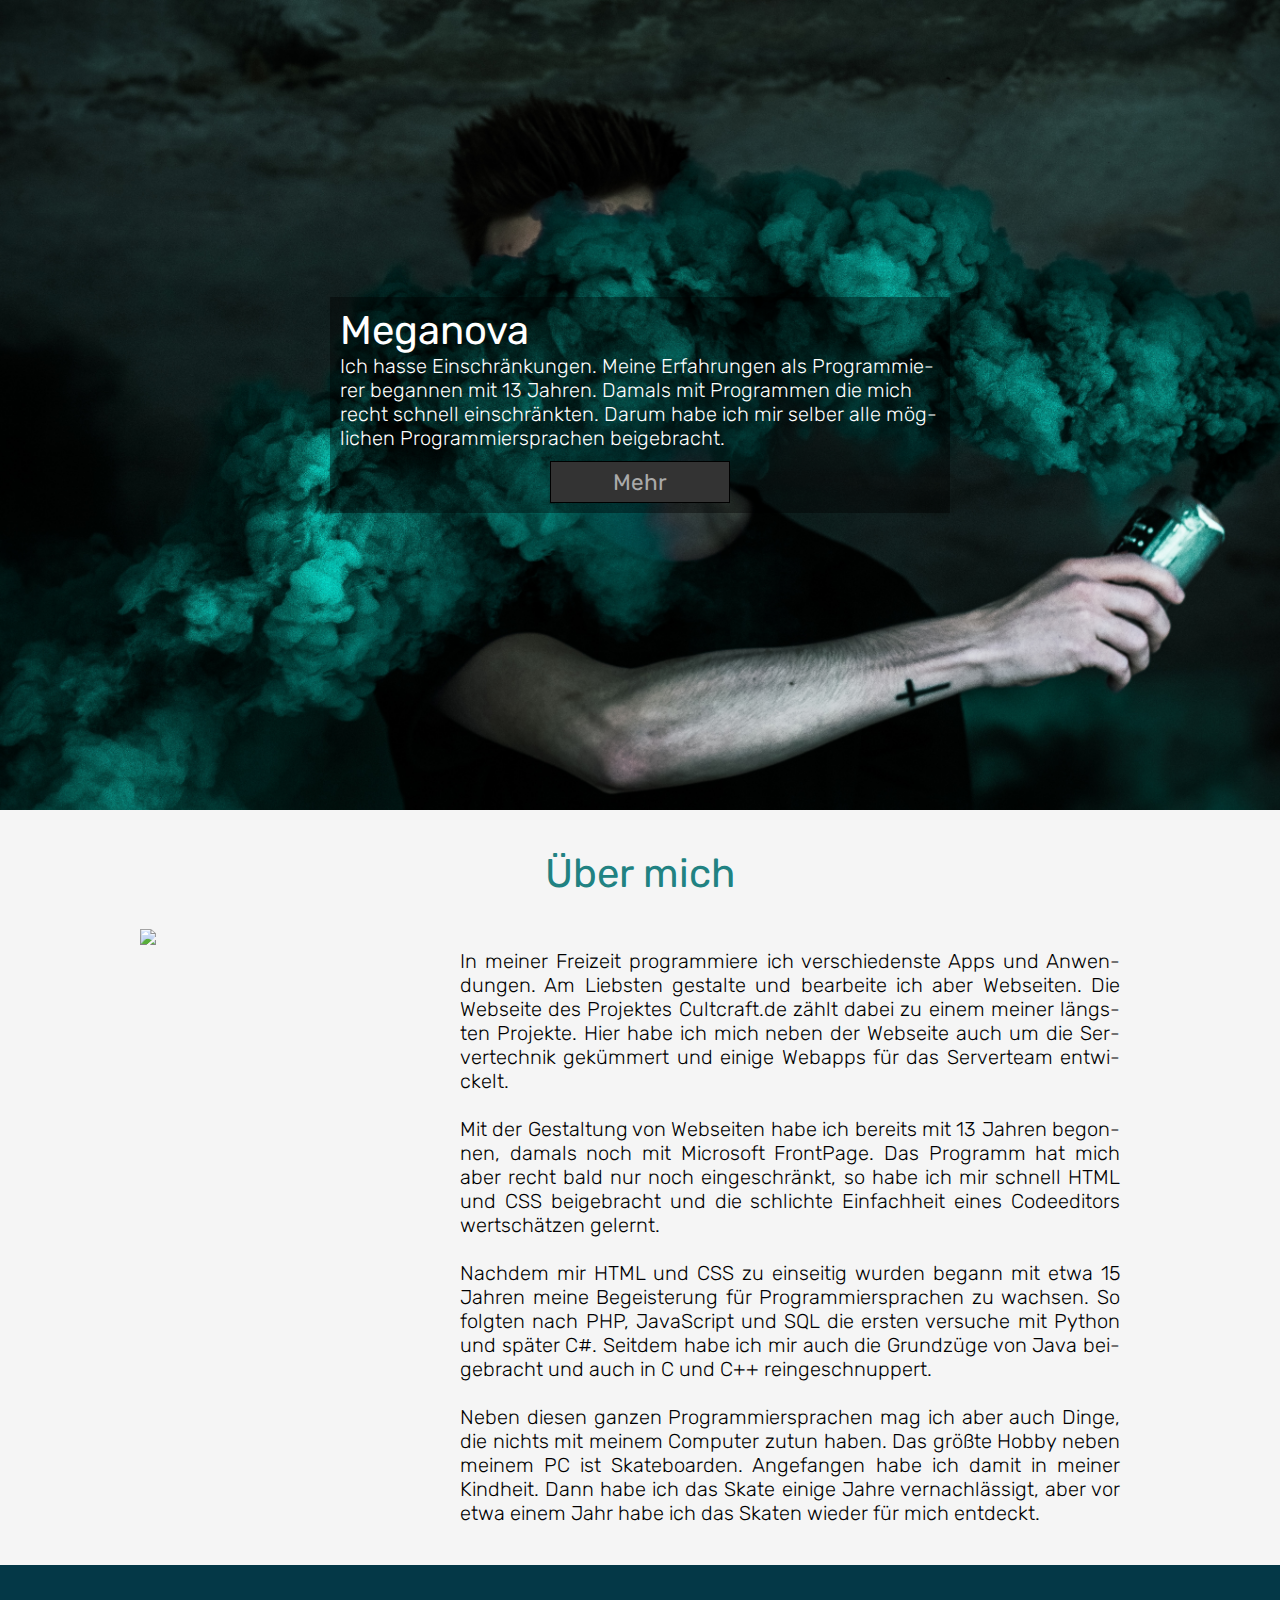
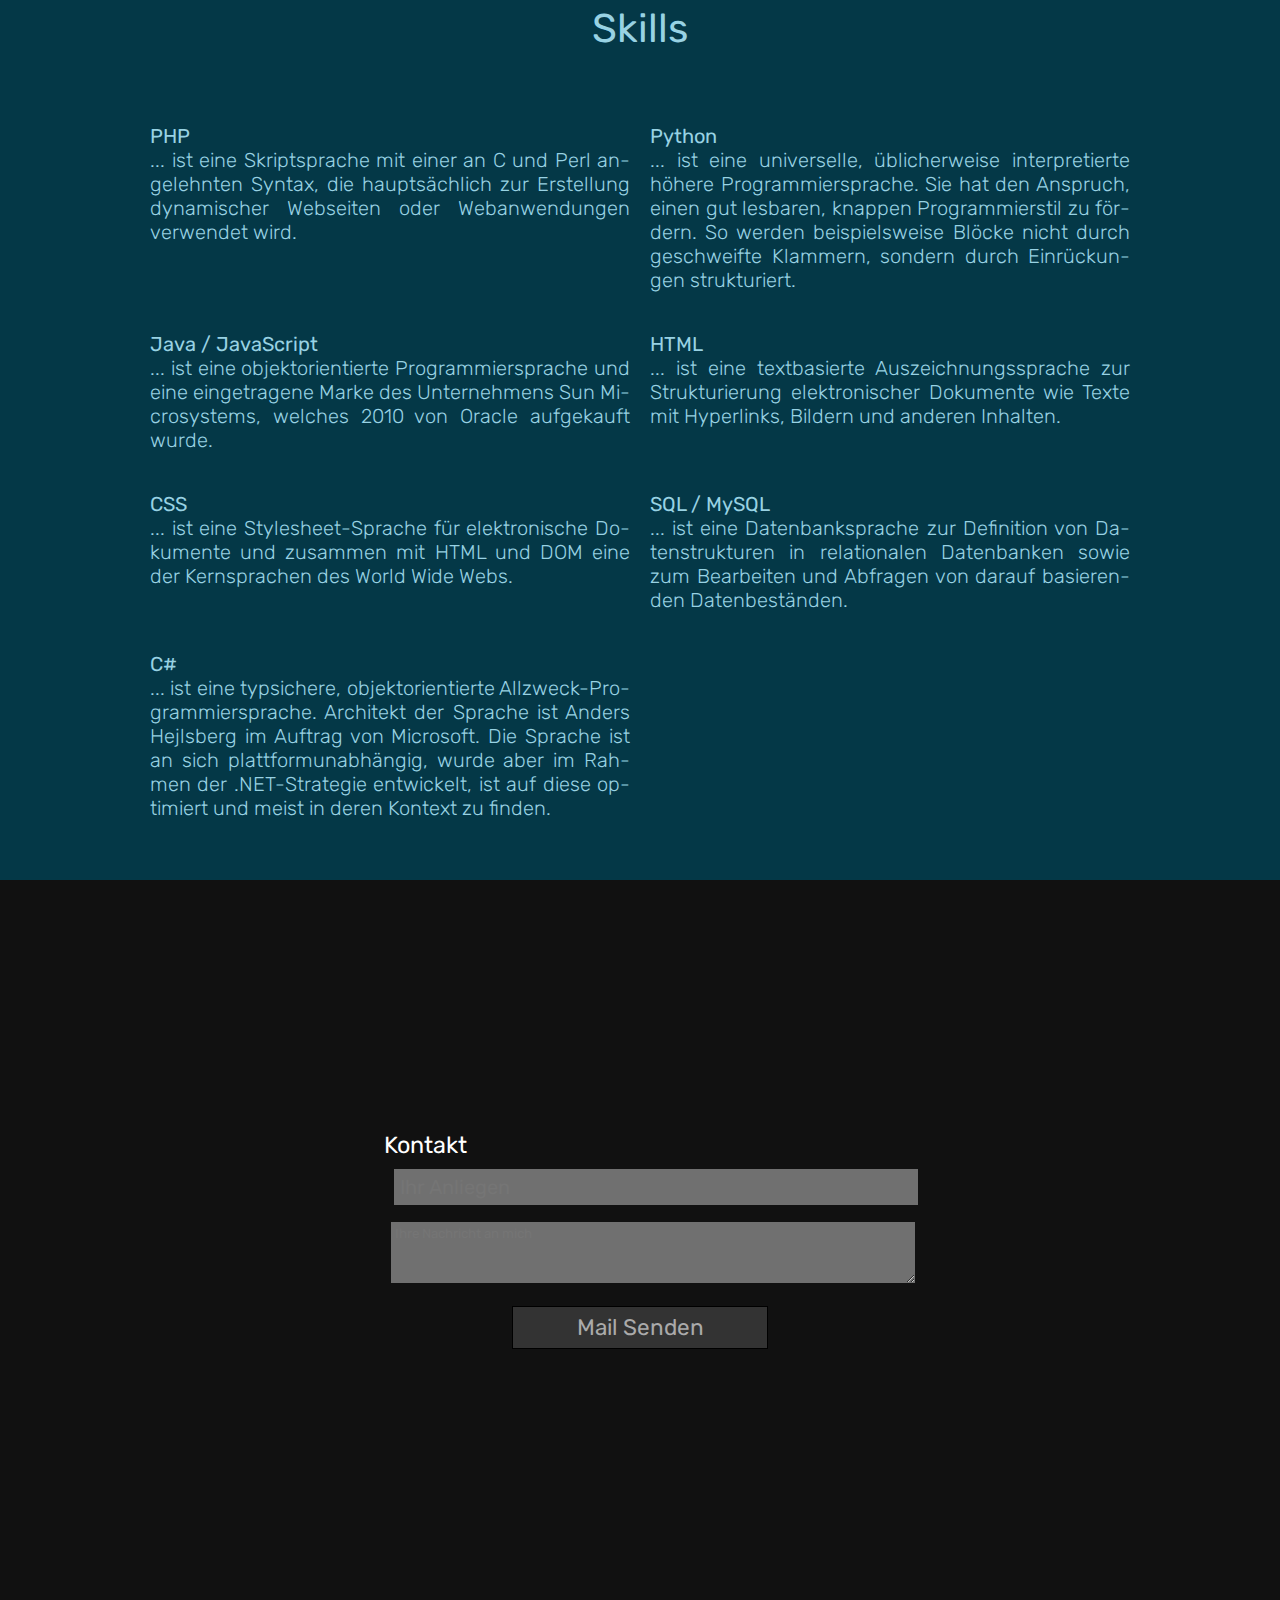
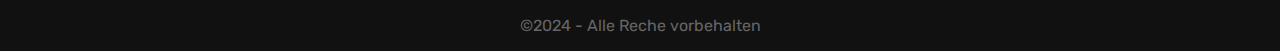
==== commit 15f1a48f: "Update index.html" ====
--- a/index.html
+++ b/index.html
@@ -89,11 +89,7 @@
 		</section>
 		
 		<section id="imprint">
-			<center>&copy;2019 - Alle Reche vorbehalten</center>
-			<div class="small">
-				<h4>Impressum</h4><p>Nach $5 (TMG) sind wir als Privatperson nicht verpflichtet ein Impressum zu führen. Die nachfolgenden Informationen werden auf freiwilliger Basis bereitgestellt.</p><h6>EU-Streitschlichtung</h6><p>Gemäß Verordnung über Online-Streitbeilegung in Verbraucherangelegenheiten (ODR-Verordnung) möchten wir Sie über die Online-Streitbeilegungsplattform (OS-Plattform) informieren. Verbraucher haben die Möglichkeit, Beschwerden an die Online Streitbeilegungsplattform der Europäischen Kommission unter http://ec.europa.eu/odr?tid=321120398 zu richten. Wir möchten Sie jedoch darauf hinweisen, dass wir nicht bereit oder verpflichtet sind, an Streitbeilegungsverfahren vor einer Verbraucherschlichtungsstelle teilzunehmen.</p><h6>Haftung für Inhalte dieser Website</h6><p>Wir entwickeln die Inhalte dieser Webseite ständig weiter und bemühen uns korrekte und aktuelle Informationen bereitzustellen. Laut Telemediengesetz (TMG) §7 (1) sind wir als Diensteanbieter für eigene Informationen, die wir zur Nutzung bereitstellen, nach den allgemeinen Gesetzen verantwortlich. Leider können wir keine Haftung für die Korrektheit aller Inhalte auf dieser Webseite übernehmen, speziell für jene die seitens Dritter bereitgestellt wurden. Als Diensteanbieter im Sinne der §§ 8 bis 10 sind wir nicht verpflichtet, die von ihnen übermittelten oder gespeicherten Informationen zu überwachen oder nach Umständen zu forschen, die auf eine rechtswidrige Tätigkeit hinweisen. Unsere Verpflichtungen zur Entfernung von Informationen oder zur Sperrung der Nutzung von Informationen nach den allgemeinen Gesetzen aufgrund von gerichtlichen oder behördlichen Anordnungen bleiben auch im Falle unserer Nichtverantwortlichkeit nach den §§ 8 bis 10 unberührt. Sollten Ihnen problematische oder rechtswidrige Inhalte auffallen, bitte wir Sie uns umgehend zu kontaktieren, damit wir die rechtswidrigen Inhalte entfernen können. Sie finden die Kontaktmöglichkeit im Kontaktbereich.</p><h6>Haftung für Links auf dieser Website</h6><p>Unsere Webseite enthält Links zu anderen Webseiten für deren Inhalt wir nicht verantwortlich sind. Haftung für verlinkte Websites besteht für uns nicht, da wir keine Kenntnis rechtswidriger Tätigkeiten hatten und haben, uns solche Rechtswidrigkeiten auch bisher nicht aufgefallen sind und wir Links sofort entfernen würden, wenn uns Rechtswidrigkeiten bekannt werden. Wenn Ihnen rechtswidrige Links auf unserer Website auffallen, bitte wir Sie uns zu kontaktieren. Sie finden die Kontaktmöglichkeit im Kontaktbereich.</p><h6>Urheberrechtshinweis</h6><p>Alle Inhalte dieser Webseite (Bilder, Fotos, Texte, Videos) unterliegen dem Urheberrecht der Bundesrepublik Deutschland. Bitte fragen Sie uns bevor Sie die Inhalte dieser Website verbreiten, vervielfältigen oder verwerten wie zum Beispiel auf anderen Websites erneut veröffentlichen. Falls notwendig, werden wir die unerlaubte Nutzung von Teilen der Inhalte unserer Seite rechtlich verfolgen. Sollten Sie auf dieser Webseite Inhalte finden, die das Urheberrecht verletzen, bitten wir Sie uns zu kontaktieren.</p><h6>Bildernachweis</h6><p>Die Bilder, Fotos und Grafiken auf dieser Webseite sind urheberrechtlich geschützt. Die Bilderrechte liegen bei den folgenden Fotografen und Unternehmen:<br>Header Background: Levi Guzman (unsplash), Contact Background: Yuriy Bogdanov (unsplash), Social-Card: Tommaso Fornoni (unsplash)</p>
-				<h4>Datenschutzerklärung</h4><p>Wir haben diese Datenschutzerklärung verfasst, um Ihnen gemäß der Vorgaben der Datenschutz-Grundverordnung (EU) 2016/679 zu erklären, welche Informationen wir sammeln, wie wir Daten verwenden und welche Entscheidungsmöglichkeiten Sie als Besucher dieser Webseite haben. Leider liegt es in der Natur der Sache, dass diese Erklärungen sehr technisch klingen, wir haben uns bei der Erstellung jedoch bemüht die wichtigsten Dinge so einfach und klar wie möglich zu beschreiben.</p><h6>Rechte laut Datenschutzgrundverordnung</h6><p>Ihnen stehen laut den Bestimmungen der DSGVO grundsätzlich die folgende Rechte zu: Recht auf Berichtigung (Artikel 16 DSGVO), Recht auf Löschung („Recht auf Vergessenwerden“) (Artikel 17 DSGVO), Recht auf Einschränkung der Verarbeitung (Artikel 18 DSGVO), Recht auf Benachrichtigung – Mitteilungspflicht im Zusammenhang mit der Berichtigung oder Löschung personenbezogener Daten oder der Einschränkung der Verarbeitung (Artikel 19 DSGVO), Recht auf Datenübertragbarkeit (Artikel 20 DSGVO), Widerspruchsrecht (Artikel 21 DSGVO), Recht, nicht einer ausschließlich auf einer automatisierten Verarbeitung — einschließlich Profiling — beruhenden Entscheidung unterworfen zu werden (Artikel 22 DSGVO).</p><p>Wenn Sie glauben, dass die Verarbeitung Ihrer Daten gegen das Datenschutzrecht verstößt oder Ihre datenschutzrechtlichen Ansprüche sonst in einer Weise verletzt worden sind, können Sie sich an die Bundesbeauftragte für den Datenschutz und die Informationsfreiheit (BfDI) wenden.</p><h6>Auswertung des Besucherverhaltens (via GitHub*)</h6><p>In der folgenden Datenschutzerklärung informieren wir Sie darüber, ob und wie wir Daten Ihres Besuchs dieser Website auswerten. Die Auswertung der gesammelten Daten erfolgt in der Regel anonym und wir können von Ihrem Verhalten auf dieser Website nicht auf Ihre Person schließen. Mehr über Möglichkeiten dieser Auswertung der Besuchsdaten zu widersprechen erfahren Sie in der folgenden Datenschutzerklärung.</p><h6>TLS-Verschlüsselung mit https (via GitHub*)</h6><p>Wir verwenden https um Daten abhörsicher im Internet zu übertragen (Datenschutz durch Technikgestaltung Artikel 25 Absatz 1 DSGVO). Durch den Einsatz von TLS (Transport Layer Security), einem Verschlüsselungsprotokoll zur sicheren Datenübertragung im Internet können wir den Schutz vertraulicher Daten sicherstellen. Sie erkennen die Benutzung dieser Absicherung der Datenübertragung am kleinen Schloßsymbol links oben im Browser und der Verwendung des Schemas https (anstatt http) als Teil unserer Internetadresse.</p><h6>Google Fonts Datenschutzerklärung</h6><p>Wir verwenden Google Fonts der Firma Google Inc. (1600 Amphitheatre Parkway Mountain View, CA 94043, USA) auf unserer Webseite. Für die Verwendung von Google-Schriftarten müssen Sie sich nicht anmelden bzw. ein Passwort hinterlegen. Weiters werden auch keine Cookies in Ihrem Browser gespeichert. Die Dateien (CSS, Schriftarten/Fonts) werden über die Google-Domains fonts.googleapis.com und fonts.gstatic.com angefordert. Laut Google sind die Anfragen nach CSS und Schriften vollkommen getrennt von allen anderen Google-Diensten. Wenn Sie ein Google-Konto haben, brauchen Sie keine Sorge haben, dass Ihre Google-Kontodaten, während der Verwendung von Google Fonts, an Google übermittelt werden. Google erfasst die Nutzung von CSS (Cascading Style Sheets) und der verwendeten Schriftarten und speichert diese Daten sicher. Welche Daten grundsätzlich von Google erfasst werden und wofür diese Daten verwendet werden, können Sie auch auf https://www.google.com/intl/de/policies/privacy/ nachlesen.</p><h6>* Weitere Informationen zu GitHub</h6><p>Diese Webseite wird über GitHub bereitgestellt d.h. GitHub sammelt Informationen Ihres besuchs auf dieser Seite. Wir haben keine Informationen welche Daten GitHub sammelt, wie lang diese Daten gespeichert werden und wie oder in welchem Umfang GitHub diese Daten sichert. Mehr zum Thema Datenschutz von GitHub lesen Sie hier: https://help.github.com/en/articles/github-terms-of-service, Informationen zur Datensicherheit von GitHub lesen Sie hier: https://github.com/security.</p>
-			</div>
+			<center>&copy;2024 - Alle Reche vorbehalten</center>
 		</section>
 	</body>
-</html>+</html>
